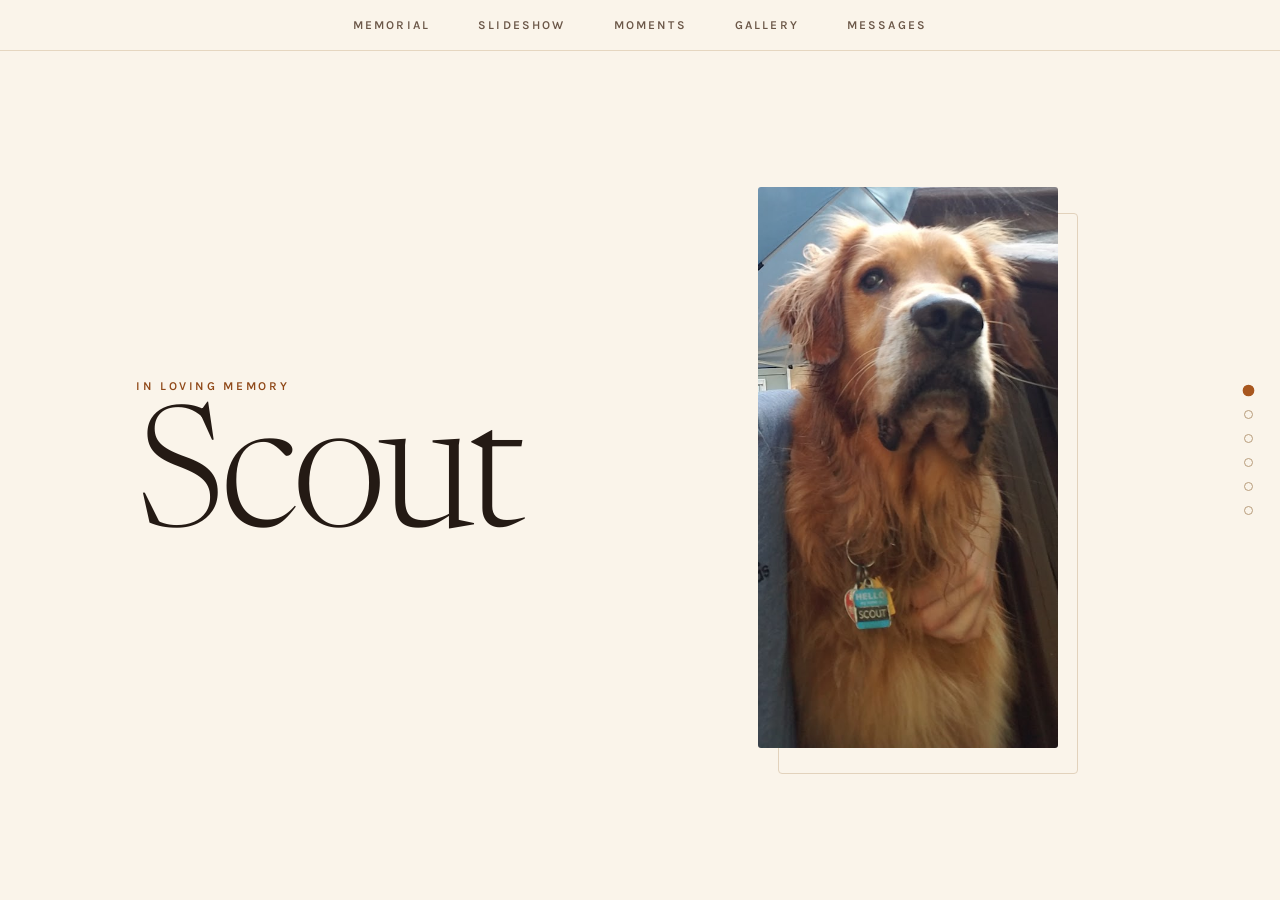
==== index.html @ f2bad7f9 "Remove the original memorial text from index.html: the Memorial only ever shows memorial.txt Co-Auth" ====
<!DOCTYPE html>
<html lang="en">
<head>
<meta charset="utf-8" />
<meta name="viewport" content="width=device-width, initial-scale=1" />
<meta name="color-scheme" content="only light" />
<meta name="darkreader-lock" />
<meta name="supported-color-schemes" content="light" />
<title>In Memory of my dog Scout</title>
<meta name="description" content="A page dedicated to my dog, Scout: photos, videos and memories." />
<!-- Link previews (texts, social media). share.jpg is a fixed copy, so renaming photos in media/ can't break it. -->
<meta property="og:type" content="website" />
<meta property="og:site_name" content="In loving memory of Scout" />
<meta property="og:title" content="In loving memory of Scout" />
<meta property="og:description" content="A page dedicated to my dog, Scout: photos, videos and memories." />
<meta property="og:url" content="https://inlovingmemoryofscout.com/" />
<meta property="og:image" content="https://inlovingmemoryofscout.com/share.jpg" />
<meta property="og:image:width" content="1200" />
<meta property="og:image:height" content="630" />
<meta property="og:image:alt" content="Scout holding a stick" />
<meta name="twitter:card" content="summary_large_image" />
<link rel="icon" href="favicon.ico" sizes="any" />
<link rel="apple-touch-icon" href="apple-touch-icon.png" />
<link rel="preconnect" href="https://fonts.googleapis.com" />
<link rel="preconnect" href="https://fonts.gstatic.com" crossorigin />
<link href="https://fonts.googleapis.com/css2?family=Newsreader:ital,opsz,wght@0,6..72,200..600;1,6..72,200..600&family=Karla:wght@400;500;600&display=swap" rel="stylesheet" />
<link rel="stylesheet" href="style.css" />
<link rel="stylesheet" href="memorial.css" />
<script>
/* Before script.js (at the end of the page) sets up the scenes, the page
   would draw as one long scrolling page, the no-JS fallback. "is-loading"
   keeps it blank until then (script.js removes it; this does after 4s in
   case script.js never runs). */
document.documentElement.classList.add("is-loading");
setTimeout(function () { document.documentElement.classList.remove("is-loading"); }, 4000);
</script>
</head>
<body>

<nav class="sidenav" id="sidenav" aria-label="Section navigation">
  <a href="#top" class="to-top"><span aria-hidden="true">&uarr;</span> Top</a>
  <a href="#dedication">Memorial</a>
  <a href="#slideshow">Slideshow</a>
  <a href="#moments">Moments</a>
  <a href="#gallery">Gallery</a>
  <a href="#messages">Messages</a>
</nav>

<div class="scene" id="top" data-anchor="">
<nav class="topnav" id="topnav" aria-label="Section navigation">
  <a href="#dedication">Memorial</a>
  <a href="#slideshow">Slideshow</a>
  <a href="#moments">Moments</a>
  <a href="#gallery">Gallery</a>
  <a href="#messages">Messages</a>
</nav>

<div class="hero-bg">
  <header class="wrap hero">
    <div>
      <div class="eyebrow">In loving memory</div>
      <h1>Scout</h1>
    </div>
    <div class="frame">
      <img src="media/02_my_scouty_boy.jpg" alt="Scout holding a stick" />
    </div>
  </header>
</div>
</div>

<div class="hairline"></div>

<div class="scene" data-anchor="dedication">
<section class="narrow dedication" id="dedication"><!-- filled from media/memorial.txt by script.js --></section>
</div>

<div class="scene" data-anchor="slideshow">
<div class="band" id="slideshow">
  <div class="mid band-inner">
    <div class="head">
      <h2></h2>
      <div class="ss-count" id="slideshow-count">&nbsp;</div>
    </div>

    <div id="slideshow-stage" aria-roledescription="carousel" aria-label="Photos and videos of Scout"></div>
    <p class="ss-caption" id="slideshow-caption" aria-live="polite"></p>

    <div class="ss-controls">
      <button class="ss-arrow" type="button" id="ss-prev" aria-label="Previous slide">
        <svg width="16" height="16" viewBox="0 0 16 16" fill="none" aria-hidden="true"><path d="M10 2.5 4.5 8l5.5 5.5" stroke="currentColor" stroke-width="1.4" stroke-linecap="round" stroke-linejoin="round"/></svg>
      </button>
      <div class="ss-dots" id="slideshow-dots"></div>
      <button class="ss-arrow" type="button" id="ss-next" aria-label="Next slide">
        <svg width="16" height="16" viewBox="0 0 16 16" fill="none" aria-hidden="true"><path d="M6 2.5 11.5 8 6 13.5" stroke="currentColor" stroke-width="1.4" stroke-linecap="round" stroke-linejoin="round"/></svg>
      </button>
    </div>
    <p class="ss-hint">Arrow keys, or swipe on a phone.</p>
  </div>
</div>
</div>

<div class="scene" data-anchor="moments">
<section class="mid section" id="moments">
  <div class="head">
    <!--<h2>The catch</h2>-->
    <!--<span class="label">Slow motion</span>-->
  </div>
  <div class="moments-list" id="moments-list">
    <div class="video-shell" id="video-shell">
      <video id="frisbee" src="media/scout_good_catch.mp4" playsinline loop muted controls preload="none"></video>
      <button class="sound" id="catch-sound" type="button" aria-pressed="false">
        <svg width="16" height="16" viewBox="0 0 16 16" fill="none" aria-hidden="true"><path d="M2.5 6v4h2.5l3.5 3V3L5 6H2.5Z" fill="currentColor"/><path class="waves" d="M10.6 5.6a3.4 3.4 0 0 1 0 4.8M12.4 3.8a6 6 0 0 1 0 8.4" stroke="currentColor" stroke-width="1.3" stroke-linecap="round"/><path class="cross" d="m10.5 6 3.5 4m0-4-3.5 4" stroke="currentColor" stroke-width="1.3" stroke-linecap="round"/></svg>
        <span>Tap for sound</span>
      </button>
      <div class="video-missing">
        <div>
          <p>Oops, there was supposed to be a video here.</p>
          <small>Something went wrong loading it. Try refreshing the page.</small>
        </div>
      </div>
    </div>
  </div>
  <!--<p class="caption">He never once doubted that the frisbee was coming back.</p>-->
  <p class="caption" id="moments-caption" aria-live="polite">Scout doing what he loved</p>
  <div class="ss-controls" id="moments-controls" hidden>
    <button class="ss-arrow" type="button" id="moments-prev" aria-label="Previous moment">
      <svg width="16" height="16" viewBox="0 0 16 16" fill="none" aria-hidden="true"><path d="M10 2.5 4.5 8l5.5 5.5" stroke="currentColor" stroke-width="1.4" stroke-linecap="round" stroke-linejoin="round"/></svg>
    </button>
    <div class="ss-dots" id="moments-dots"></div>
    <button class="ss-arrow" type="button" id="moments-next" aria-label="Next moment">
      <svg width="16" height="16" viewBox="0 0 16 16" fill="none" aria-hidden="true"><path d="M6 2.5 11.5 8 6 13.5" stroke="currentColor" stroke-width="1.4" stroke-linecap="round" stroke-linejoin="round"/></svg>
    </button>
  </div>
</section>
</div>

<div class="scene" data-anchor="gallery">
<section class="mid section" id="gallery">
  <div class="head">
    <h2>Gallery</h2>
  </div>
  <div class="photo-grid" id="photo-grid"></div>
</section>
</div>

<div class="scene" data-anchor="messages">
<section class="narrow section" id="messages">
  <div class="head">
    <h2>Write something for Scout</h2>
  </div>
  <form class="message-form" id="message-form">
    <label class="sr-only" for="message-text">Your message</label>
    <textarea id="message-text" name="text" rows="5" maxlength="2000" placeholder="A favorite memory of Scout, or a few words for him&hellip;"></textarea>
    <label class="sr-only" for="message-name">Your name (optional)</label>
    <input type="text" id="message-name" name="name" maxlength="80" autocomplete="name" placeholder="Your name (optional)" />
    <div class="message-photo">
      <label class="photo-pick">
        <input type="file" id="message-photo" accept="image/*,video/*" multiple />
        <svg width="16" height="16" viewBox="0 0 16 16" fill="none" aria-hidden="true"><rect x="1.5" y="3" width="13" height="10" rx="1.5" stroke="currentColor" stroke-width="1.3"/><circle cx="5.5" cy="6.5" r="1.3" fill="currentColor"/><path d="m2 12 4-4 3 3 2-2 3.5 3.5" stroke="currentColor" stroke-width="1.3" stroke-linejoin="round"/></svg>
        <span>Add photos or videos</span>
      </label>
    </div>
    <div class="attach-list" id="attach-list" hidden></div>
    <input class="hp" type="text" name="website" tabindex="-1" autocomplete="off" aria-hidden="true" />
    <div class="message-actions">
      <button type="submit" class="message-send">Leave a message</button>
      <p class="message-status" id="message-status" aria-live="polite"></p>
    </div>
  </form>
  <p class="message-note">Leave your name blank to stay anonymous. Messages, photos and videos show up here once they've been approved.</p>
  <div class="message-list" id="message-list"></div>
</section>
</div>

<!--<footer>
  <div class="mid">
    <div class="name">Scout</div>
    <div class="eyebrow">Sorely missed</div>
  </div>
</footer>-->

<div class="lightbox" id="lightbox" hidden>
  <button class="lightbox-close" id="lightbox-close" type="button" aria-label="Close">&times;</button>
  <div class="lightbox-viewport">
    <img id="lightbox-img" alt="" />
  </div>
  <p class="lightbox-caption" id="lightbox-caption" hidden></p>
</div>

<script src="memorial.js"></script>
<script src="script.js"></script>

</body>
</html>
---- style.css ----
:root {
  color-scheme: only light;
  --ink: #2B211B;
  --ink-strong: #241A14;
  --ink-soft: #4A3B31;
  --ink-mute: #6B5748;
  --paper: #FAF4EA;
  --rule: #E5D6C0;
  --edge: #DBC8AE;
  --accent: #A8571F;
  --accent-dark: #8F4818;
  --serif: Newsreader, Georgia, "Times New Roman", serif;
  --sans: Karla, system-ui, -apple-system, sans-serif;
}
* { box-sizing: border-box; }
html {
  margin: 0; padding: 0;
  background-color: var(--paper) !important;
  scroll-behavior: smooth;
}
body {
  margin: 0; padding: 0;
  min-height: 100vh;
  background-color: var(--paper) !important;
  color: var(--ink);
  font-family: var(--serif);
  -webkit-font-smoothing: antialiased;
  overflow-x: hidden;
}
a { color: var(--accent); text-decoration-color: rgba(168,87,31,.35); text-underline-offset: 3px; }
a:hover { color: #7C3D12; text-decoration-color: rgba(124,61,18,.8); }
img, video { display: block; max-width: 100%; }

section, header, footer, .hero-bg, .band { background-color: var(--paper); }

.wrap { max-width: 1120px; margin: 0 auto; padding: 0 clamp(20px, 5vw, 56px); }
.narrow { max-width: 720px; margin: 0 auto; padding: 0 clamp(20px, 5vw, 40px); }
.mid { max-width: 1000px; margin: 0 auto; padding: 0 clamp(20px, 5vw, 48px); }

.eyebrow {
  font-family: var(--sans);
  font-size: 12px; font-weight: 600;
  letter-spacing: .22em; text-transform: uppercase;
  color: var(--accent-dark);
}
.label {
  font-family: var(--sans);
  font-size: 13px; letter-spacing: .16em; text-transform: uppercase;
  color: var(--ink-mute);
}

/* ---- navigation ----
   .topnav sits in normal flow and scrolls away with the hero. Once it's
   scrolled out of view (tracked in script.js via IntersectionObserver),
   .sidenav takes over: the same bar, rotated — writing-mode flips its
   layout axis and its text together, so it becomes a full-height strip
   docked on the left instead of a full-width strip docked on top. It
   slides back out once .topnav is back on screen. */
.topnav, .sidenav {
  display: flex; justify-content: center; flex-wrap: wrap;
  gap: clamp(20px, 4vw, 48px);
  background: var(--paper);
}
.topnav {
  padding: 18px clamp(20px, 5vw, 48px);
  border-bottom: 1px solid var(--rule);
}
.topnav a, .sidenav a {
  font-family: var(--sans);
  font-size: 12px; font-weight: 600;
  letter-spacing: .18em; text-transform: uppercase;
  color: var(--ink-mute); text-decoration: none; white-space: nowrap;
  transition: color 200ms ease;
}
.topnav a:hover, .sidenav a:hover { color: var(--accent); }

.sidenav {
  position: fixed; top: 0; left: 0; height: 100vh; z-index: 500;
  align-items: center;
  padding: clamp(20px, 5vw, 48px) 18px;
  writing-mode: vertical-rl;
  border-right: 1px solid var(--rule);
  transform: translateX(-100%);
  transition: transform 320ms cubic-bezier(.2,.7,.3,1), box-shadow 320ms;
}
/* Keep the "Top" arrow pointing up inside the sideways text. */
.sidenav .to-top span { text-orientation: upright; }
/* Shadow only while shown, so it doesn't peek in from off-screen. */
.sidenav.visible { transform: translateX(0); box-shadow: 8px 0 28px rgba(64,42,25,.15); }
@media (max-width: 640px) {
  .sidenav { padding: 14px 12px; gap: clamp(14px, 4vw, 28px); }
  .sidenav a { font-size: 11px; letter-spacing: .14em; }
}

/* ---- scenes ----
   script.js adds .scenes to <html>; without it the page scrolls as one
   normal document. With it, each .scene is a full-screen layer and only
   the active one is shown. A scene taller than the screen scrolls inside
   itself; scrolling past either end fades to the neighbouring scene. The
   outgoing scene fades first, then the incoming one fades in after a delay,
   so the two never overlap. --shift (set in script.js) is the direction of
   the slight drift. */
html.scenes, html.scenes body { height: 100%; overflow: hidden; overscroll-behavior: none; }
.scenes .hairline { display: none; }
.scenes .scene {
  position: fixed; inset: 0; z-index: 1;
  display: flex; flex-direction: column;
  overflow-y: auto; overscroll-behavior: contain;
  background-color: var(--paper);
  opacity: 0; visibility: hidden;
  transform: translateY(var(--shift, 24px));
  transition: opacity 450ms ease, transform 450ms ease, visibility 0s linear 450ms;
}
.scenes .scene.is-active {
  z-index: 2; opacity: 1; visibility: visible; transform: none;
  transition: opacity 650ms ease 380ms, transform 650ms cubic-bezier(.2,.7,.3,1) 380ms, visibility 0s;
}
.scenes .scene > * { flex: none; }
.scenes .scene > :last-child { margin-block: auto; }
.scenes .band { border-top: 0; }
/* Keep the whole slideshow (header, photo, caption, controls) on one screen. */
.scenes #slideshow-stage { max-height: calc(100vh - 428px); min-height: 200px; } /* 48px of it for the stack peeking out */
@media (prefers-reduced-motion: reduce) {
  .scenes .scene { transform: none !important; }
}
/* One dot per scene down the right edge (added by script.js). */
.scene-dots {
  position: fixed; right: clamp(8px, 1.6vw, 22px); top: 50%; z-index: 600;
  transform: translateY(-50%);
  display: flex; flex-direction: column; gap: 2px;
}
.scene-dots button {
  width: 22px; height: 22px; padding: 0;
  display: grid; place-items: center;
  border: none; background: none; cursor: pointer;
}
.scene-dots button::after {
  content: ""; width: 7px; height: 7px; border-radius: 999px;
  border: 1px solid #B89D7C; background: transparent;
  transition: background 300ms, border-color 300ms, transform 300ms;
}
.scene-dots button:hover::after { border-color: var(--accent); }
.scene-dots button[aria-current="true"]::after { background: var(--accent); border-color: var(--accent); transform: scale(1.3); }

.hero {
  display: grid;
  grid-template-columns: repeat(auto-fit, minmax(290px, 1fr));
  gap: clamp(28px, 5vw, 64px);
  align-items: center;
  padding-top: clamp(28px, 6vw, 72px);
  padding-bottom: clamp(40px, 7vw, 88px);
}
.hero h1 {
  margin: clamp(14px, 2.5vw, 26px) 0 0;
  font-size: clamp(76px, 15vw, 168px);
  line-height: .82; font-weight: 300;
  letter-spacing: -.035em; color: var(--ink-strong);
}
.hero-rule { margin-top: clamp(20px, 3vw, 34px); display: flex; align-items: center; gap: 16px; }
.hero-rule span.line { height: 1px; width: clamp(36px, 8vw, 72px); background: var(--edge); }
.hero blockquote {
  margin: clamp(22px, 3.5vw, 36px) 0 0;
  font-size: clamp(21px, 2.4vw, 27px); line-height: 1.5;
  font-style: italic; font-weight: 300; color: var(--ink-soft);
  max-width: 30ch; text-wrap: pretty;
}
.frame { position: relative; width: min(100%, 300px); margin-inline: auto; }
.frame::before {
  content: ""; position: absolute;
  inset: clamp(14px,3vw,26px) calc(-1 * clamp(10px,2vw,20px)) calc(-1 * clamp(14px,3vw,26px)) clamp(10px,2vw,20px);
  border: 1px solid #E2D2BC; border-radius: 4px;
}
.frame img {
  position: relative; width: 100%;
  aspect-ratio: 499 / 934; object-fit: cover; object-position: center center;
  background-color: var(--paper); border-radius: 3px;
}
/* Hidden until script.js knows which photo it is (media/page_files.txt). */
.scenes #top .frame img { opacity: 0; transition: opacity 500ms ease; }
.scenes #top .frame img.is-ready { opacity: 1; }

.hairline { height: 1px; background: linear-gradient(90deg, rgba(217,196,166,0) 0%, #D9C4A6 50%, rgba(217,196,166,0) 100%); }

.dedication { padding: clamp(52px, 9vw, 112px) 0; }
.dedication p { white-space: pre-line; } /* keep single line breaks from media/memorial.txt */
/* The first paragraph (whatever comes before it in memorial.txt) is the
   large one with the drop letter. */
.dedication p:first-of-type {
  margin: 0; font-size: clamp(22px, 2.6vw, 29px); line-height: 1.62;
  font-weight: 300; color: #33271F; text-wrap: pretty;
}
.dedication p:first-of-type::first-letter {
  font-size: 3.4em; line-height: .8; float: left;
  padding: .06em .18em 0 0; color: var(--accent); font-weight: 300;
}
.dedication p:not(:first-of-type) {
  margin: clamp(26px, 4vw, 40px) 0 0;
  font-size: clamp(19px, 2.1vw, 23px); line-height: 1.72;
  font-weight: 300; color: var(--ink-soft); text-wrap: pretty;
}
.dedication > :not(:first-child) { margin-top: clamp(26px, 4vw, 40px); }
.dedication strong { font-weight: 600; color: #33271F; }
.dedication h3 {
  margin: 0; clear: both;
  font-size: clamp(24px, 2.8vw, 31px); line-height: 1.3; font-weight: 400;
  font-style: italic; color: #33271F; text-wrap: balance;
}
.dedication > h3:not(:first-child) { margin-top: clamp(40px, 6vw, 60px); }
/* Blank (just the paper colour) until script.js has the scenes set up. */
html.is-loading body > * { visibility: hidden !important; }
/* The photos in it are styled in memorial.css. */
@media (min-width: 700px) {
  .dedication::after { content: ""; display: block; clear: both; }
}

.band { border-top: 1px solid var(--rule); }
.band-inner, .section { padding-top: clamp(44px, 7vw, 88px); padding-bottom: clamp(44px, 7vw, 88px); }
.head {
  display: flex; flex-wrap: wrap; align-items: baseline;
  justify-content: space-between; gap: 12px 20px;
  margin-bottom: clamp(22px, 3.5vw, 34px);
}
.head h2 {
  margin: 0; font-size: clamp(30px, 4.4vw, 46px);
  font-weight: 300; letter-spacing: -.02em; color: var(--ink-strong);
}

/* ---- slideshow (markup in index.html, behaviour in script.js) ---- */
/* A stack of cards (slideshow, Moments): script.js (cardStack) places each
   card with an inline transform and z-index, the top one .is-top and the
   ones below peeking out under it. .is-out is the top card's slide out to
   the left, before it tucks under the bottom. Only the top card takes
   clicks. */
.card-stack { position: relative; margin-bottom: 48px; }
.card-stack .stack-card {
  position: absolute; inset: 0; transform-origin: 50% 100%;
  transition: transform 600ms cubic-bezier(.2,.7,.2,1), opacity 600ms ease;
}
.card-stack .stack-card.is-out { transition: transform 450ms cubic-bezier(.4,0,.7,.2), opacity 450ms ease; }
.card-stack .stack-card:not(.is-top) { pointer-events: none; }
@media (prefers-reduced-motion: reduce) { .card-stack .stack-card, .card-stack .stack-card.is-out { transition: none; } }

#slideshow-stage { position: relative; width: 100%; aspect-ratio: 3 / 2; touch-action: pan-y; }
.ss-card {
  background-color: var(--paper); border: 1px solid var(--rule); border-radius: 3px;
  overflow: hidden; box-shadow: 0 10px 28px rgba(64,42,25,.14);
}
.ss-card img { display: block; width: 100%; height: 100%; object-fit: contain; }
/* Fills over each photo's time on screen; script.js drives it. */
.ss-progress {
  position: absolute; left: 0; right: 0; bottom: 0; z-index: 10000; height: 3px; /* over every card */
  background: rgba(219,200,174,.45); pointer-events: none;
}
.ss-progress[hidden] { display: none; }
.ss-progress i { display: block; height: 100%; width: 0; background: var(--accent); opacity: .75; transition: width 260ms linear; }
@keyframes ss-fill { from { width: 0; } to { width: 100%; } }
.ss-caption {
  margin: 12px 0 0; min-height: 1.5em; text-align: center;
  font-size: clamp(17px, 1.9vw, 20px); line-height: 1.5;
  font-style: italic; font-weight: 300; color: var(--ink-soft);
}
#slideshow-stage .ss-empty {
  position: absolute; inset: 0; display: grid; place-items: center;
  padding: 24px; text-align: center;
  font-family: var(--sans); font-size: 14px; color: var(--ink-mute);
}
.ss-controls {
  margin-top: clamp(18px, 2.6vw, 26px);
  display: flex; align-items: center; justify-content: center;
  gap: clamp(12px, 3vw, 28px);
}
.ss-arrow {
  width: 48px; height: 48px; flex: none;
  display: grid; place-items: center;
  border: 1px solid var(--edge); border-radius: 999px;
  background: var(--paper); color: var(--ink-mute); cursor: pointer;
  transition: background 200ms, color 200ms, border-color 200ms, transform 200ms;
}
.ss-arrow:hover { background: var(--accent); border-color: var(--accent); color: #FFF8EC; }
.ss-arrow:first-child:hover { transform: translateX(-2px); }
.ss-arrow:last-child:hover { transform: translateX(2px); }
/* Arrows stay on one row; with many slides the dots wrap between them. */
.ss-dots { display: flex; align-items: center; gap: 4px 12px; flex-wrap: wrap; justify-content: center; min-width: 0; }
@media (max-width: 640px) { .ss-dots { gap: 4px 6px; } }
/* Lots of dots: script.js shows a sliding window of them (windowDots). */
.ss-dots.is-windowed { display: block; overflow: hidden; flex: none; }
.dot-strip { display: flex; gap: inherit; transition: transform 300ms ease; }
.dot-strip button { transition: transform 300ms ease; }
.ss-dots button {
  width: 22px; height: 22px; padding: 0; flex: none;
  display: grid; place-items: center;
  border: none; background: none; cursor: pointer;
}
.ss-dots button i {
  display: block; width: 8px; height: 8px; border-radius: 999px;
  background: #CDB79A; transition: background 300ms, transform 300ms;
}
.ss-dots button[aria-current="true"] i { background: var(--accent); transform: scale(1.35); }
.ss-count { font-family: var(--sans); font-size: 12px; font-weight: 600; letter-spacing: .2em; text-transform: uppercase; color: var(--ink-mute); }
.ss-hint { margin: clamp(14px,2vw,20px) 0 0; text-align: center; font-family: var(--sans); font-size: 13px; color: var(--ink-mute); }

/* ---- video ---- */
.video-shell {
  position: relative; width: 100%; aspect-ratio: 16 / 9;
  background-color: var(--paper); border: 1px solid var(--rule); border-radius: 3px; overflow: hidden;
}
.video-shell video, .video-shell > img { display: block; width: 100%; height: 100%; object-fit: contain; background-color: var(--paper); }
/* Sound toggle over the corner of the catch video (script.js). */
.sound {
  position: absolute; top: 12px; right: 12px; z-index: 1;
  display: flex; align-items: center; gap: 8px;
  padding: 8px 14px 8px 12px; border: 0; border-radius: 999px;
  background: rgba(20,15,10,.55); color: #FFF8EC; cursor: pointer;
  font: 600 12px var(--sans); letter-spacing: .08em;
  transition: background 200ms;
}
.sound:hover { background: rgba(20,15,10,.75); }
.sound .waves { display: none; }
.sound[aria-pressed="true"] .waves { display: inline; }
.sound[aria-pressed="true"] .cross { display: none; }
.video-shell.is-empty .sound { display: none; }
.video-missing {
  position: absolute; inset: 0; display: none;
  place-items: center; padding: 24px; text-align: center; background-color: var(--paper);
}
.video-shell.is-empty .video-missing { display: grid; }
.video-missing p { margin: 0; font-size: clamp(19px,2.2vw,24px); font-weight: 300; color: var(--ink-soft); }
.video-missing small {
  display: block; margin: 10px auto 0; max-width: 46ch;
  font-family: var(--sans); font-size: 14px; line-height: 1.6;
  color: var(--ink-mute);
}
.video-missing code { font-family: ui-monospace, SFMono-Regular, Menlo, monospace; }
.caption {
  margin: clamp(16px,2.4vw,22px) 0 0;
  font-size: clamp(18px,2vw,21px); line-height: 1.7;
  font-weight: 300; font-style: italic; color: var(--ink-soft);
  max-width: 52ch; text-wrap: pretty;
}

#moments .caption { margin-inline: auto; text-align: center; }
#moments-caption { min-height: 1.7em; } /* keeps the arrows still when a moment has no caption */
/* Moments: a stack of cards like the slideshow's (.card-stack, above).
   The cards are all absolutely placed, so the section needs its width set
   (in a scene's flex column it would otherwise shrink to fit). */
#moments { width: 100%; }
.moments-stack { aspect-ratio: 16 / 9; }
.moments-stack .video-shell { height: 100%; box-shadow: 0 10px 28px rgba(64,42,25,.14); }
.moments-stack .moment:not(.is-top) .sound { display: none; }
.ss-controls[hidden] { display: none; }

/* ---- gallery grid (filled by script.js from media/) ----
   .masonry: rows are 1px and script.js makes each tile span its own height
   in rows, so photos keep their shape; the gap below a tile is its margin. */
.photo-grid {
  display: grid; grid-template-columns: repeat(4, 1fr);
  gap: clamp(6px, 1.4vw, 14px);
}
.photo-grid.masonry { grid-auto-rows: 1px; row-gap: 0; align-items: start; }
.photo-grid.masonry button { aspect-ratio: auto; height: auto; margin-bottom: clamp(6px, 1.4vw, 14px); }
.photo-grid.masonry img, .photo-grid.masonry video { height: auto; }
@media (max-width: 640px) { .photo-grid { grid-template-columns: repeat(2, 1fr); } }
.photo-grid button {
  display: block; padding: 0; aspect-ratio: 1;
  border: 1px solid var(--rule); border-radius: 3px; overflow: hidden;
  background: var(--paper); cursor: zoom-in;
  position: relative;
}
.photo-grid img, .photo-grid video {
  display: block; width: 100%; height: 100%; object-fit: cover;
  transition: transform 400ms cubic-bezier(.2,.7,.3,1);
}
.photo-grid button:hover img, .photo-grid button:hover video { transform: scale(1.04); }
/* Play badge on video tiles: a soft dark circle with a white triangle. */
.photo-grid .play {
  position: absolute; left: 50%; top: 50%;
  width: 44px; height: 44px; margin: -22px 0 0 -22px;
  border-radius: 999px; background: rgba(20,15,10,.55);
  pointer-events: none;
}
.photo-grid .play::after {
  content: ""; position: absolute; left: 17px; top: 13px;
  border-style: solid; border-width: 9px 0 9px 15px;
  border-color: transparent transparent transparent #fff;
}
.photo-grid .ss-empty {
  grid-column: 1 / -1; padding: 24px; text-align: center;
  font-family: var(--sans); font-size: 14px; color: var(--ink-mute);
}

/* ---- messages (form + approved list; backend in server/messages.js) ---- */
.sr-only { position: absolute; width: 1px; height: 1px; overflow: hidden; clip: rect(0 0 0 0); white-space: nowrap; }
.message-form .hp { position: absolute; left: -9999px; width: 1px; height: 1px; opacity: 0; }
.message-form textarea, .message-form #message-name {
  display: block; width: 100%; resize: vertical; min-height: 120px;
  padding: 14px 16px; border: 1px solid var(--edge); border-radius: 3px;
  background: #FFFDF8; color: var(--ink);
  font: 300 clamp(17px, 1.9vw, 19px)/1.6 var(--serif);
}
.message-form #message-name { min-height: 0; margin-top: 10px; padding: 10px 16px; font-size: clamp(16px, 1.7vw, 17px); }
.message-form textarea:focus, .message-form #message-name:focus { outline: 2px solid rgba(168,87,31,.35); outline-offset: 1px; border-color: var(--accent); }
/* "Add photos or videos": the file input sits invisibly over its label;
   script.js shows each picked file in .attach-list with a remove button. */
.message-photo { display: flex; flex-wrap: wrap; align-items: center; gap: 12px 16px; margin-top: 12px; }
.photo-pick {
  position: relative; display: inline-flex; align-items: center; gap: 8px;
  padding: 9px 16px; border: 1px solid var(--edge); border-radius: 999px;
  background: #FFFDF8; color: var(--ink-soft); cursor: pointer;
  font: 600 12px var(--sans); letter-spacing: .12em; text-transform: uppercase;
}
.photo-pick:hover { border-color: var(--accent); color: var(--accent); }
.photo-pick input { position: absolute; inset: 0; width: 100%; height: 100%; opacity: 0; cursor: pointer; }
.photo-pick:focus-within { outline: 2px solid rgba(168,87,31,.35); outline-offset: 2px; }
.attach-list { display: flex; flex-wrap: wrap; gap: 14px; margin-top: 14px; }
.attach-list[hidden] { display: none; }
.attach { position: relative; }
.attach img, .attach video { display: block; width: 96px; height: 96px; object-fit: cover; border-radius: 3px; border: 1px solid var(--rule); background: #F1E6D4; }
.attach-badge {
  position: absolute; left: 6px; bottom: 6px; padding: 1px 6px; border-radius: 999px;
  background: rgba(43,33,27,.7); color: #FFF8EC; font-family: var(--sans); font-size: 10px; letter-spacing: .08em; text-transform: uppercase;
}
.attach button {
  position: absolute; top: -10px; right: -10px; width: 26px; height: 26px; padding: 0;
  border: 1px solid var(--edge); border-radius: 999px; background: var(--paper); color: var(--ink-soft);
  font-size: 16px; line-height: 1; cursor: pointer;
}
.message-note { margin: 14px 0 0; font-family: var(--sans); font-size: 13px; color: var(--ink-mute); }
.message-actions { display: flex; flex-wrap: wrap; align-items: center; gap: 10px 18px; margin-top: 14px; }
.message-send {
  padding: 12px 22px; border: 1px solid var(--accent); border-radius: 999px;
  background: var(--accent); color: #FFF8EC; cursor: pointer;
  font: 600 12px var(--sans); letter-spacing: .16em; text-transform: uppercase;
  transition: background 200ms, border-color 200ms;
}
.message-send:hover { background: var(--accent-dark); border-color: var(--accent-dark); }
.message-send:disabled { opacity: .6; cursor: default; }
.message-status { margin: 0; font-family: var(--sans); font-size: 14px; color: var(--ink-mute); }
.message-list { margin-top: clamp(32px, 5vw, 48px); }
.message-list .msg { padding: 20px 0; border-top: 1px solid var(--rule); }
.message-list .msg p {
  margin: 0; white-space: pre-line; overflow-wrap: anywhere;
  font-size: clamp(18px, 2vw, 21px); line-height: 1.65; font-weight: 300; color: var(--ink-soft);
}
/* A message's photos and videos: one shows at its own shape; several make
   a grid of squares (a photo opens full size in a new tab). */
.message-list .msg-media { margin-top: 12px; }
.message-list .msg p + .msg-media { margin-top: 14px; }
.message-list .msg-photo { display: block; }
.message-list .msg-photo img, .message-list .msg-video { display: block; max-width: 100%; max-height: 420px; border-radius: 3px; border: 1px solid var(--rule); }
.message-list .msg-video { width: 100%; background: #000; }
.message-list .msg-media.is-multi { display: grid; grid-template-columns: repeat(auto-fill, minmax(150px, 1fr)); gap: 8px; }
.message-list .is-multi .msg-photo img, .message-list .is-multi .msg-video { width: 100%; height: auto; aspect-ratio: 1; object-fit: cover; }
.message-list .is-multi .msg-video { object-fit: contain; }
.message-list .msg .msg-name { margin-top: 10px; font-size: clamp(16px, 1.7vw, 18px); font-style: italic; color: var(--ink-soft); }
.message-list .msg .msg-name + time { margin-top: 4px; }
.message-list .msg time { display: block; margin-top: 8px; font-family: var(--sans); font-size: 12px; letter-spacing: .12em; text-transform: uppercase; color: var(--ink-mute); }

/* ---- lightbox ----
   .lightbox always scrolls; .lightbox-viewport always centers its
   content via flex. When the image is smaller than the viewport, the
   viewport (min-width/height: 100%) matches the screen and the flex
   centering puts it in the middle. When zoomed past that, the viewport
   grows to fit the image and .lightbox scrolls to reveal it — the image
   never has to jump between "centered" and "pinned to a corner" layouts. */
.lightbox {
  position: fixed; inset: 0; z-index: 1000;
  background: rgba(20,15,10,.92);
  overflow: auto;
}
.lightbox[hidden] { display: none; }
.lightbox-viewport {
  min-width: 100%; min-height: 100%;
  box-sizing: border-box; padding: 32px;
  display: flex; align-items: center; justify-content: center;
}
.lightbox img {
  max-width: 100%; max-height: calc(100vh - 64px);
  display: block;
  box-shadow: 0 30px 80px rgba(0,0,0,.5);
  border-radius: 2px;
  -webkit-user-drag: none; user-select: none;
}
.lightbox.zoomed img {
  max-width: none; max-height: none;
  height: auto;
  box-shadow: none; border-radius: 0;
  cursor: grab;
}
.lightbox.zoomed img.dragging { cursor: grabbing; }
.lightbox video {
  max-width: 100%; max-height: calc(100vh - 64px);
  display: block; background: #000;
  box-shadow: 0 30px 80px rgba(0,0,0,.5);
  border-radius: 2px;
}
.lightbox-close {
  position: fixed; top: 16px; right: 16px; z-index: 1001;
  width: 40px; height: 40px; display: grid; place-items: center;
  border: 1px solid rgba(250,244,234,.35); border-radius: 999px;
  background: rgba(0,0,0,.4); color: var(--paper);
  font-size: 22px; line-height: 1; cursor: pointer;
}
.lightbox-close:hover { background: rgba(0,0,0,.6); }
.lightbox-caption {
  position: fixed; left: 50%; bottom: 14px; z-index: 1001;
  transform: translateX(-50%); max-width: min(90vw, 640px); margin: 0;
  padding: 8px 16px; border-radius: 999px; background: rgba(0,0,0,.5);
  color: var(--paper); text-align: center;
  font-size: 17px; line-height: 1.45; font-style: italic; font-weight: 300;
}
.lightbox-caption[hidden] { display: none; }

/* ---- scene clips ----
   The transition into a scene with data-clip (script.js): it plays on the
   bare paper background between the old scene fading out and the new one
   fading in, in the middle at 75% opacity, cropped to a square and faded
   out toward the edges in a circle. */
.scene-clip {
  position: fixed; inset: 0; z-index: 700;
  opacity: 0; visibility: hidden; pointer-events: none;
  transition: opacity 700ms ease, visibility 0s linear 700ms;
}
.scene-clip.show { opacity: 1; visibility: visible; transition: opacity 600ms ease, visibility 0s; }
.scene-clip { display: grid; place-items: center; }
.scene-clip img, .scene-clip video {
  display: block; width: min(80vmin, 560px); aspect-ratio: 1;
  object-fit: cover; opacity: .75;
  transform: scale(.94); transition: transform 700ms ease;
  -webkit-mask-image: radial-gradient(circle closest-side, #000 45%, transparent 100%);
  mask-image: radial-gradient(circle closest-side, #000 45%, transparent 100%);
}
/* On a wide enough screen (desktop, a tablet sideways) the clip is an oval,
   wider than high, with the same soft edge; phones keep the circle. */
@media (min-width: 700px) and (min-aspect-ratio: 5/4) {
  .scene-clip img, .scene-clip video {
    width: min(88vw, 960px, 128vh); aspect-ratio: 16 / 10;
    -webkit-mask-image: radial-gradient(ellipse closest-side, #000 45%, transparent 100%);
    mask-image: radial-gradient(ellipse closest-side, #000 45%, transparent 100%);
  }
}
.scene-clip.show img, .scene-clip.show video { transform: scale(1); transition: transform 1800ms cubic-bezier(.2,.7,.3,1); }

footer { border-top: 1px solid var(--rule); }
footer .mid { padding: clamp(40px,6vw,72px) clamp(20px,5vw,48px); text-align: center; }
footer .name { font-size: clamp(26px,3.6vw,38px); font-weight: 300; font-style: italic; color: #33271F; }
footer .eyebrow { margin-top: 14px; }

@media (max-width: 640px) {
  /* Wider side padding keeps text clear of the docked .sidenav. */
  .wrap, .narrow, .mid { padding-left: 50px; padding-right: 50px; }
  /* Every scene after the intro has the sidebar docked on the left. */
  .scenes .scene:not(#top) :is(.wrap, .narrow, .mid) { padding-left: 60px; padding-right: 34px; }
  .frame img { aspect-ratio: 499 / 934; }
  .frame { width: min(100%, 260px); }
}

/* Re-assert the light palette if anything tries to serve a dark treatment. */
@media (prefers-color-scheme: dark) {
  html, body { background-color: var(--paper); color: #2B211B; }
  .band, footer, .hero-bg, #slideshow-stage, .video-shell, .video-missing { background-color: var(--paper); }
  .video-missing p { color: #4A3B31; }
  .video-missing small { color: #6B5748; }
  .dedication p:first-of-type { color: #33271F; }
  .dedication p:not(:first-of-type), .caption, .hero blockquote { color: #4A3B31; }
  .head h2, .hero h1 { color: #241A14; }
  .label, .ss-count, .ss-hint { color: #6B5748; }
  .eyebrow { color: #8F4818; }
}
---- memorial.css ----
/* Photos in the memorial text, from (caption[photo.jpg 35% print]) lines
   (memorial.js). Loaded by index.html and by the preview at /media-admin,
   so both look the same.

   Size: --w is the photo's size in % of the text's width (twice that on
   phones, where the column is narrow). On wide screens a photo floats
   beside the paragraphs after it, alternating right and left; .is-wide
   ones (70%+) sit centred on their own line.
   Frame: .frame-outline (the default: a thin line offset behind it, like
   the photo on the first page, mirrored toward the text), .frame-print (a
   cream print with a soft shadow, slightly tilted), .frame-mat (a fine line
   just around it) or .frame-none (just a soft shadow).
   A photo fades in once loaded; a missing one is left out. */
.memorial-photo {
  box-sizing: border-box; margin-left: auto; margin-right: auto;
  width: min(100%, calc(var(--w, 46) * 2%));
  opacity: 0; transition: opacity 900ms ease;
}
.memorial-photo.is-loaded { opacity: 1; }
.memorial-photo.is-missing { display: none; }
.memorial-photo .mp-frame { display: block; position: relative; }
.memorial-photo img {
  position: relative; display: block; width: 100%; height: auto;
  border-radius: 3px; cursor: zoom-in;
}
.memorial-photo figcaption {
  position: relative; margin-top: 10px;
  font-size: 15px; line-height: 1.45; font-style: italic;
  color: #6B5748; text-align: center; text-wrap: balance;
}

.frame-outline .mp-frame::before {
  content: ""; position: absolute; inset: 14px -12px -14px 12px;
  border: 1px solid #E2D2BC; border-radius: 4px;
}
.frame-outline figcaption { margin-top: 26px; }
.frame-outline:not(:has(figcaption)) { padding-bottom: 14px; }

.frame-print {
  padding: 10px 10px 2px; background: #FFFDF8; border-radius: 2px;
  box-shadow: 0 1px 2px rgba(64,42,25,.08), 0 12px 30px rgba(64,42,25,.14);
  transform: rotate(-1.4deg);
}
.frame-print.is-left { transform: rotate(1.4deg); }
.frame-print.is-wide { transform: rotate(-.5deg); }
.frame-print img { border-radius: 1px; }
.frame-print figcaption { margin: 8px 0 6px; }
.frame-print:not(:has(figcaption)) { padding-bottom: 10px; }

.frame-mat .mp-frame { padding: 6px; border: 1px solid #D9C4A6; border-radius: 5px; }
.frame-mat img { border-radius: 2px; }

.frame-none img { box-shadow: 0 10px 30px rgba(64,42,25,.14); }

@media (min-width: 700px) {
  .memorial-photo { width: calc(var(--w, 46) * 1%); margin-bottom: 14px; }
  .memorial-photo.is-right:not(.is-wide) { float: right; margin-left: 32px; margin-right: 0; }
  .memorial-photo.is-left:not(.is-wide) { float: left; margin-right: 32px; margin-left: 0; }
  .memorial-photo.is-wide { clear: both; }
  .frame-outline.is-right:not(.is-wide) .mp-frame::before { inset: 14px 12px -14px -12px; }
  .frame-outline:not(.is-wide) { margin-bottom: 26px; }
}
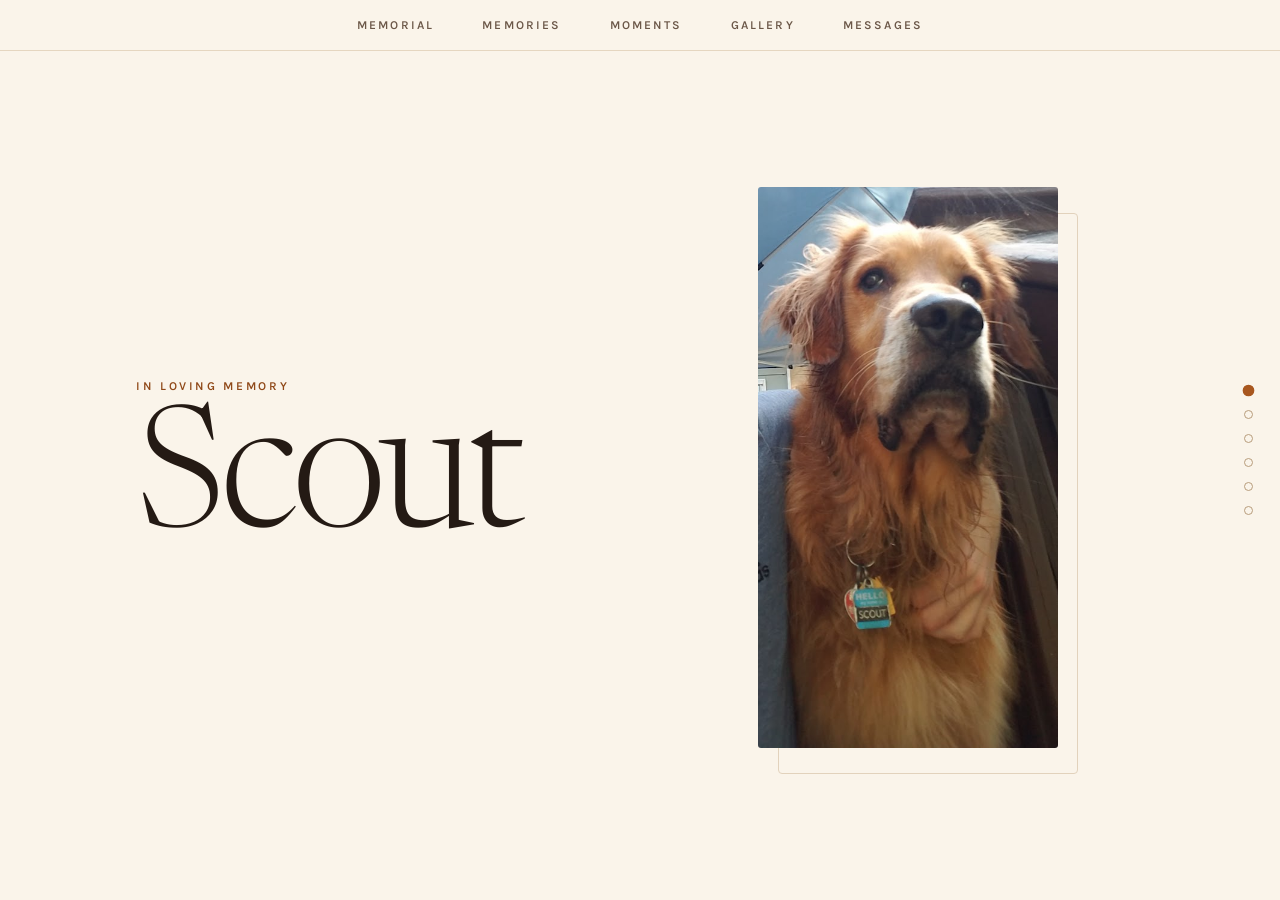
==== commit 4e735cd9: "New order: Memorial, Memories, Moments (slideshow and Moments in one), Gallery, Messages - Memories:" ====
--- a/index.html
+++ b/index.html
@@ -40,7 +40,7 @@
 <nav class="sidenav" id="sidenav" aria-label="Section navigation">
   <a href="#top" class="to-top"><span aria-hidden="true">&uarr;</span> Top</a>
   <a href="#dedication">Memorial</a>
-  <a href="#slideshow">Slideshow</a>
+  <a href="#memories">Memories</a>
   <a href="#moments">Moments</a>
   <a href="#gallery">Gallery</a>
   <a href="#messages">Messages</a>
@@ -49,7 +49,7 @@
 <div class="scene" id="top" data-anchor="">
 <nav class="topnav" id="topnav" aria-label="Section navigation">
   <a href="#dedication">Memorial</a>
-  <a href="#slideshow">Slideshow</a>
+  <a href="#memories">Memories</a>
   <a href="#moments">Moments</a>
   <a href="#gallery">Gallery</a>
   <a href="#messages">Messages</a>
@@ -74,15 +74,24 @@
 <section class="narrow dedication" id="dedication"><!-- filled from media/memorial.txt by script.js --></section>
 </div>
 
-<div class="scene" data-anchor="slideshow">
-<div class="band" id="slideshow">
+<div class="scene" data-anchor="memories">
+<section class="mid section" id="memories">
+  <div class="head">
+    <h2>Memories</h2>
+  </div>
+  <div class="memory-grid" id="memory-grid"></div>
+</section>
+</div>
+
+<div class="scene" data-anchor="moments">
+<div class="band" id="moments">
   <div class="mid band-inner">
     <div class="head">
       <h2></h2>
       <div class="ss-count" id="slideshow-count">&nbsp;</div>
     </div>
 
-    <div id="slideshow-stage" aria-roledescription="carousel" aria-label="Photos and videos of Scout"></div>
+    <div id="slideshow-stage" aria-roledescription="carousel" aria-label="Moments: photos and videos of Scout"></div>
     <p class="ss-caption" id="slideshow-caption" aria-live="polite"></p>
 
     <div class="ss-controls">
@@ -97,41 +106,6 @@
     <p class="ss-hint">Arrow keys, or swipe on a phone.</p>
   </div>
 </div>
-</div>
-
-<div class="scene" data-anchor="moments">
-<section class="mid section" id="moments">
-  <div class="head">
-    <!--<h2>The catch</h2>-->
-    <!--<span class="label">Slow motion</span>-->
-  </div>
-  <div class="moments-list" id="moments-list">
-    <div class="video-shell" id="video-shell">
-      <video id="frisbee" src="media/scout_good_catch.mp4" playsinline loop muted controls preload="none"></video>
-      <button class="sound" id="catch-sound" type="button" aria-pressed="false">
-        <svg width="16" height="16" viewBox="0 0 16 16" fill="none" aria-hidden="true"><path d="M2.5 6v4h2.5l3.5 3V3L5 6H2.5Z" fill="currentColor"/><path class="waves" d="M10.6 5.6a3.4 3.4 0 0 1 0 4.8M12.4 3.8a6 6 0 0 1 0 8.4" stroke="currentColor" stroke-width="1.3" stroke-linecap="round"/><path class="cross" d="m10.5 6 3.5 4m0-4-3.5 4" stroke="currentColor" stroke-width="1.3" stroke-linecap="round"/></svg>
-        <span>Tap for sound</span>
-      </button>
-      <div class="video-missing">
-        <div>
-          <p>Oops, there was supposed to be a video here.</p>
-          <small>Something went wrong loading it. Try refreshing the page.</small>
-        </div>
-      </div>
-    </div>
-  </div>
-  <!--<p class="caption">He never once doubted that the frisbee was coming back.</p>-->
-  <p class="caption" id="moments-caption" aria-live="polite">Scout doing what he loved</p>
-  <div class="ss-controls" id="moments-controls" hidden>
-    <button class="ss-arrow" type="button" id="moments-prev" aria-label="Previous moment">
-      <svg width="16" height="16" viewBox="0 0 16 16" fill="none" aria-hidden="true"><path d="M10 2.5 4.5 8l5.5 5.5" stroke="currentColor" stroke-width="1.4" stroke-linecap="round" stroke-linejoin="round"/></svg>
-    </button>
-    <div class="ss-dots" id="moments-dots"></div>
-    <button class="ss-arrow" type="button" id="moments-next" aria-label="Next moment">
-      <svg width="16" height="16" viewBox="0 0 16 16" fill="none" aria-hidden="true"><path d="M6 2.5 11.5 8 6 13.5" stroke="currentColor" stroke-width="1.4" stroke-linecap="round" stroke-linejoin="round"/></svg>
-    </button>
-  </div>
-</section>
 </div>
 
 <div class="scene" data-anchor="gallery">
@@ -179,6 +153,22 @@
   </div>
 </footer>-->
 
+<div class="memory-view" id="memory-view" hidden>
+  <div class="mv-card" role="dialog" aria-modal="true" aria-labelledby="mv-title">
+    <button class="mv-close" id="mv-close" type="button" aria-label="Close">&times;</button>
+    <div class="mv-photo" id="mv-photo"></div>
+    <div class="mv-body">
+      <h3 class="mv-title" id="mv-title"></h3>
+      <div class="mv-text" id="mv-text"></div>
+    </div>
+    <div class="mv-nav">
+      <button type="button" id="mv-prev"><span aria-hidden="true">&larr;</span> Previous</button>
+      <span class="mv-count" id="mv-count"></span>
+      <button type="button" id="mv-next">Next <span aria-hidden="true">&rarr;</span></button>
+    </div>
+  </div>
+</div>
+
 <div class="lightbox" id="lightbox" hidden>
   <button class="lightbox-close" id="lightbox-close" type="button" aria-label="Close">&times;</button>
   <div class="lightbox-viewport">
--- a/style.css
+++ b/style.css
@@ -225,8 +225,9 @@
   font-weight: 300; letter-spacing: -.02em; color: var(--ink-strong);
 }
 
-/* ---- slideshow (markup in index.html, behaviour in script.js) ---- */
-/* A stack of cards (slideshow, Moments): script.js (cardStack) places each
+/* ---- Moments (#moments; once the slideshow, so its parts are still ss-*;
+   markup in index.html, behaviour in script.js) ---- */
+/* A stack of cards: script.js (cardStack) places each
    card with an inline transform and z-index, the top one .is-top and the
    ones below peeking out under it. .is-out is the top card's slide out to
    the left, before it tucks under the bottom. Only the top card takes
@@ -245,7 +246,15 @@
   background-color: var(--paper); border: 1px solid var(--rule); border-radius: 3px;
   overflow: hidden; box-shadow: 0 10px 28px rgba(64,42,25,.14);
 }
-.ss-card img { display: block; width: 100%; height: 100%; object-fit: contain; }
+.ss-card img, .ss-card video { display: block; width: 100%; height: 100%; object-fit: contain; background-color: var(--paper); }
+/* Only the top card's sound button shows; a card that failed to load shows .ss-missing. */
+.ss-card:not(.is-top) .sound, .ss-card.is-empty .sound { display: none; }
+.ss-missing {
+  position: absolute; inset: 0; display: none; place-items: center; padding: 24px;
+  text-align: center; font-size: clamp(18px,2vw,22px); font-weight: 300; color: var(--ink-soft);
+  background-color: var(--paper);
+}
+.ss-card.is-empty .ss-missing { display: grid; }
 /* Fills over each photo's time on screen; script.js drives it. */
 .ss-progress {
   position: absolute; left: 0; right: 0; bottom: 0; z-index: 10000; height: 3px; /* over every card */
@@ -300,12 +309,7 @@
 .ss-hint { margin: clamp(14px,2vw,20px) 0 0; text-align: center; font-family: var(--sans); font-size: 13px; color: var(--ink-mute); }
 
 /* ---- video ---- */
-.video-shell {
-  position: relative; width: 100%; aspect-ratio: 16 / 9;
-  background-color: var(--paper); border: 1px solid var(--rule); border-radius: 3px; overflow: hidden;
-}
-.video-shell video, .video-shell > img { display: block; width: 100%; height: 100%; object-fit: contain; background-color: var(--paper); }
-/* Sound toggle over the corner of the catch video (script.js). */
+/* Sound toggle over the corner of a video in Moments (script.js). */
 .sound {
   position: absolute; top: 12px; right: 12px; z-index: 1;
   display: flex; align-items: center; gap: 8px;
@@ -318,19 +322,6 @@
 .sound .waves { display: none; }
 .sound[aria-pressed="true"] .waves { display: inline; }
 .sound[aria-pressed="true"] .cross { display: none; }
-.video-shell.is-empty .sound { display: none; }
-.video-missing {
-  position: absolute; inset: 0; display: none;
-  place-items: center; padding: 24px; text-align: center; background-color: var(--paper);
-}
-.video-shell.is-empty .video-missing { display: grid; }
-.video-missing p { margin: 0; font-size: clamp(19px,2.2vw,24px); font-weight: 300; color: var(--ink-soft); }
-.video-missing small {
-  display: block; margin: 10px auto 0; max-width: 46ch;
-  font-family: var(--sans); font-size: 14px; line-height: 1.6;
-  color: var(--ink-mute);
-}
-.video-missing code { font-family: ui-monospace, SFMono-Regular, Menlo, monospace; }
 .caption {
   margin: clamp(16px,2.4vw,22px) 0 0;
   font-size: clamp(18px,2vw,21px); line-height: 1.7;
@@ -338,15 +329,6 @@
   max-width: 52ch; text-wrap: pretty;
 }
 
-#moments .caption { margin-inline: auto; text-align: center; }
-#moments-caption { min-height: 1.7em; } /* keeps the arrows still when a moment has no caption */
-/* Moments: a stack of cards like the slideshow's (.card-stack, above).
-   The cards are all absolutely placed, so the section needs its width set
-   (in a scene's flex column it would otherwise shrink to fit). */
-#moments { width: 100%; }
-.moments-stack { aspect-ratio: 16 / 9; }
-.moments-stack .video-shell { height: 100%; box-shadow: 0 10px 28px rgba(64,42,25,.14); }
-.moments-stack .moment:not(.is-top) .sound { display: none; }
 .ss-controls[hidden] { display: none; }
 
 /* ---- gallery grid (filled by script.js from media/) ----
@@ -462,6 +444,79 @@
    centering puts it in the middle. When zoomed past that, the viewport
    grows to fit the image and .lightbox scrolls to reveal it — the image
    never has to jump between "centered" and "pinned to a corner" layouts. */
+/* ---- Memories: a grid of cards (script.js builds them from
+   media/memories.json); tapping one opens it in #memory-view ---- */
+#memories { width: 100%; }
+.memory-grid {
+  display: grid; gap: clamp(16px, 2.4vw, 26px);
+  grid-template-columns: repeat(auto-fill, minmax(min(100%, 210px), 1fr));
+}
+.memory-card {
+  display: flex; flex-direction: column; text-align: left; padding: 10px 10px 14px;
+  border: 1px solid var(--rule); border-radius: 3px; background: #FFFDF8; color: var(--ink);
+  box-shadow: 0 1px 2px rgba(64,42,25,.06), 0 8px 22px rgba(64,42,25,.1);
+  font: inherit; cursor: pointer;
+  transition: transform 300ms cubic-bezier(.2,.7,.3,1), box-shadow 300ms;
+}
+.memory-card:hover, .memory-card:focus-visible { transform: translateY(-3px); box-shadow: 0 2px 4px rgba(64,42,25,.08), 0 14px 32px rgba(64,42,25,.16); }
+.memory-card:focus-visible { outline: 2px solid var(--accent); outline-offset: 3px; }
+.memory-card-photo { display: block; aspect-ratio: 4 / 3; overflow: hidden; border-radius: 2px; background: #EFE3D2; }
+.memory-card-photo img { display: block; width: 100%; height: 100%; object-fit: cover; }
+.memory-card-title {
+  display: block; margin-top: 12px; padding: 0 4px;
+  font-size: clamp(19px, 2vw, 22px); line-height: 1.3; font-style: italic; font-weight: 400; color: var(--ink-strong);
+}
+.memory-card.no-photo { justify-content: flex-start; min-height: 180px; padding: 18px 16px; }
+.memory-card.no-photo .memory-card-title { margin-top: 0; }
+.memory-card-text {
+  display: -webkit-box; -webkit-box-orient: vertical; -webkit-line-clamp: 5; line-clamp: 5; overflow: hidden;
+  margin-top: 10px; padding: 0 4px; font-size: 16px; line-height: 1.55; font-weight: 300; color: var(--ink-soft);
+}
+.memory-empty { margin: 0; font-style: italic; font-weight: 300; font-size: clamp(18px, 2vw, 21px); color: var(--ink-mute); }
+@media (max-width: 640px) {
+  .memory-grid { grid-template-columns: repeat(2, minmax(0, 1fr)); gap: 12px; }
+  .memory-card { padding: 7px 7px 10px; }
+  .memory-card-title { font-size: 16px; margin-top: 8px; padding: 0 2px; }
+  .memory-card-text { font-size: 14px; -webkit-line-clamp: 4; line-clamp: 4; }
+  .memory-card.no-photo { min-height: 0; padding: 12px 10px; }
+}
+
+/* One memory, over the page. */
+.memory-view {
+  position: fixed; inset: 0; z-index: 900;
+  display: grid; place-items: center; padding: clamp(12px, 4vw, 40px);
+  background: rgba(36,26,20,.55);
+}
+.memory-view[hidden] { display: none; }
+.mv-card {
+  position: relative; width: min(100%, 680px); max-height: 100%; overflow-y: auto; overscroll-behavior: contain;
+  background: var(--paper); border-radius: 4px; box-shadow: 0 30px 80px rgba(0,0,0,.35);
+}
+.mv-close {
+  position: sticky; top: 10px; float: right; z-index: 1; margin: 10px 10px -50px 0;
+  width: 40px; height: 40px; border: 0; border-radius: 999px;
+  background: rgba(250,244,234,.92); color: var(--ink); font-size: 26px; line-height: 1; cursor: pointer;
+  box-shadow: 0 1px 4px rgba(0,0,0,.2);
+}
+.mv-photo img { display: block; width: 100%; max-height: 60vh; object-fit: cover; }
+.mv-photo[hidden] { display: none; }
+.mv-body { padding: clamp(22px, 4vw, 36px) clamp(20px, 5vw, 44px) 8px; }
+.mv-title { margin: 0 44px 14px 0; font-size: clamp(26px, 3.4vw, 34px); line-height: 1.2; font-weight: 400; font-style: italic; color: var(--ink-strong); }
+.mv-photo:not([hidden]) + .mv-body .mv-title { margin-right: 0; }
+.mv-text p { margin: 0 0 1em; font-size: clamp(18px, 2vw, 21px); line-height: 1.7; font-weight: 300; color: var(--ink-soft); text-wrap: pretty; }
+.mv-text strong { font-weight: 600; color: #33271F; }
+.mv-nav {
+  display: flex; align-items: center; justify-content: space-between; gap: 12px;
+  padding: 10px clamp(20px, 5vw, 44px) 22px; border-top: 1px solid var(--rule); margin-top: 8px;
+  font-family: var(--sans); font-size: 13px; color: var(--ink-mute);
+}
+.mv-nav button {
+  padding: 8px 14px; border: 1px solid var(--edge); border-radius: 999px; background: var(--paper);
+  font: 600 13px var(--sans); color: var(--ink-soft); cursor: pointer;
+}
+.mv-nav button:hover { background: var(--accent); border-color: var(--accent); color: #FFF8EC; }
+.mv-nav button[hidden] { visibility: hidden; display: inline-block; }
+
 .lightbox {
   position: fixed; inset: 0; z-index: 1000;
   background: rgba(20,15,10,.92);
@@ -557,9 +612,7 @@
 /* Re-assert the light palette if anything tries to serve a dark treatment. */
 @media (prefers-color-scheme: dark) {
   html, body { background-color: var(--paper); color: #2B211B; }
-  .band, footer, .hero-bg, #slideshow-stage, .video-shell, .video-missing { background-color: var(--paper); }
-  .video-missing p { color: #4A3B31; }
-  .video-missing small { color: #6B5748; }
+  .band, footer, .hero-bg, #slideshow-stage { background-color: var(--paper); }
   .dedication p:first-of-type { color: #33271F; }
   .dedication p:not(:first-of-type), .caption, .hero blockquote { color: #4A3B31; }
   .head h2, .hero h1 { color: #241A14; }
--- a/memorial.css
+++ b/memorial.css
@@ -2,28 +2,34 @@
    (memorial.js). Loaded by index.html and by the preview at /media-admin,
    so both look the same.
 
-   Size: --w is the photo's size in % of the text's width (twice that on
-   phones, where the column is narrow). On wide screens a photo floats
-   beside the paragraphs after it, alternating right and left; .is-wide
-   ones (70%+) sit centred on their own line.
+   Size: --w is the photo's size in % of the text's width, on a phone too
+   (but never under 110px). A photo floats beside the paragraphs after it,
+   alternating right and left; .is-wide ones (70%+; on a phone
+   .is-wide-phone, 50%+) sit centred on their own line.
+   A photo between paragraphs is a <figure>; one inside a paragraph a
+   <span> (.is-inline), so the text after it wraps around it.
    Frame: .frame-outline (the default: a thin line offset behind it, like
    the photo on the first page, mirrored toward the text), .frame-print (a
    cream print with a soft shadow, slightly tilted), .frame-mat (a fine line
    just around it) or .frame-none (just a soft shadow).
    A photo fades in once loaded; a missing one is left out. */
 .memorial-photo {
-  box-sizing: border-box; margin-left: auto; margin-right: auto;
-  width: min(100%, calc(var(--w, 46) * 2%));
+  display: block; box-sizing: border-box; margin-left: auto; margin-right: auto;
+  width: min(100%, max(calc(var(--w, 46) * 1%), 110px));
   opacity: 0; transition: opacity 900ms ease;
 }
 .memorial-photo.is-loaded { opacity: 1; }
 .memorial-photo.is-missing { display: none; }
+/* One in the middle of a paragraph (a span there): its top lines up with
+   the line it's on; a wide one splits the paragraph, with space around it. */
+.memorial-photo.is-inline { margin-top: .4em; text-indent: 0; }
+.memorial-photo.is-inline .mp-caption { display: block; font-weight: 400; }
 .memorial-photo .mp-frame { display: block; position: relative; }
 .memorial-photo img {
   position: relative; display: block; width: 100%; height: auto;
   border-radius: 3px; cursor: zoom-in;
 }
-.memorial-photo figcaption {
+.memorial-photo .mp-caption {
   position: relative; margin-top: 10px;
   font-size: 15px; line-height: 1.45; font-style: italic;
   color: #6B5748; text-align: center; text-wrap: balance;
@@ -33,8 +39,8 @@
   content: ""; position: absolute; inset: 14px -12px -14px 12px;
   border: 1px solid #E2D2BC; border-radius: 4px;
 }
-.frame-outline figcaption { margin-top: 26px; }
-.frame-outline:not(:has(figcaption)) { padding-bottom: 14px; }
+.frame-outline .mp-caption { margin-top: 26px; }
+.frame-outline.no-caption { padding-bottom: 14px; }
 
 .frame-print {
   padding: 10px 10px 2px; background: #FFFDF8; border-radius: 2px;
@@ -44,19 +50,32 @@
 .frame-print.is-left { transform: rotate(1.4deg); }
 .frame-print.is-wide { transform: rotate(-.5deg); }
 .frame-print img { border-radius: 1px; }
-.frame-print figcaption { margin: 8px 0 6px; }
-.frame-print:not(:has(figcaption)) { padding-bottom: 10px; }
+.frame-print .mp-caption { margin: 8px 0 6px; }
+.frame-print.no-caption { padding-bottom: 10px; }
 
 .frame-mat .mp-frame { padding: 6px; border: 1px solid #D9C4A6; border-radius: 5px; }
 .frame-mat img { border-radius: 2px; }
 
 .frame-none img { box-shadow: 0 10px 30px rgba(64,42,25,.14); }
 
+@media (max-width: 699px) {
+  .memorial-photo.is-right:not(.is-wide-phone) { float: right; margin-left: 18px; margin-right: 0; margin-bottom: 10px; }
+  .memorial-photo.is-left:not(.is-wide-phone) { float: left; margin-right: 18px; margin-left: 0; margin-bottom: 10px; }
+  .memorial-photo.is-wide-phone { clear: both; }
+  .memorial-photo.is-inline.is-wide-phone { margin-top: 22px; margin-bottom: 22px; }
+  .frame-outline.is-right:not(.is-wide-phone) .mp-frame::before { inset: 10px 8px -10px -8px; }
+  .frame-outline.is-left:not(.is-wide-phone) .mp-frame::before { inset: 10px -8px -10px 8px; }
+  .frame-outline:not(.is-wide-phone) { margin-bottom: 20px; }
+  .frame-outline:not(.is-wide-phone) .mp-caption { margin-top: 18px; }
+  .dedication::after { content: ""; display: block; clear: both; }
+  .memorial-photo .mp-caption { font-size: 13px; }
+}
 @media (min-width: 700px) {
-  .memorial-photo { width: calc(var(--w, 46) * 1%); margin-bottom: 14px; }
+  .memorial-photo { margin-bottom: 14px; }
   .memorial-photo.is-right:not(.is-wide) { float: right; margin-left: 32px; margin-right: 0; }
   .memorial-photo.is-left:not(.is-wide) { float: left; margin-right: 32px; margin-left: 0; }
   .memorial-photo.is-wide { clear: both; }
+  .memorial-photo.is-inline.is-wide { margin-top: 30px; margin-bottom: 30px; }
   .frame-outline.is-right:not(.is-wide) .mp-frame::before { inset: 14px 12px -14px -12px; }
   .frame-outline:not(.is-wide) { margin-bottom: 26px; }
 }
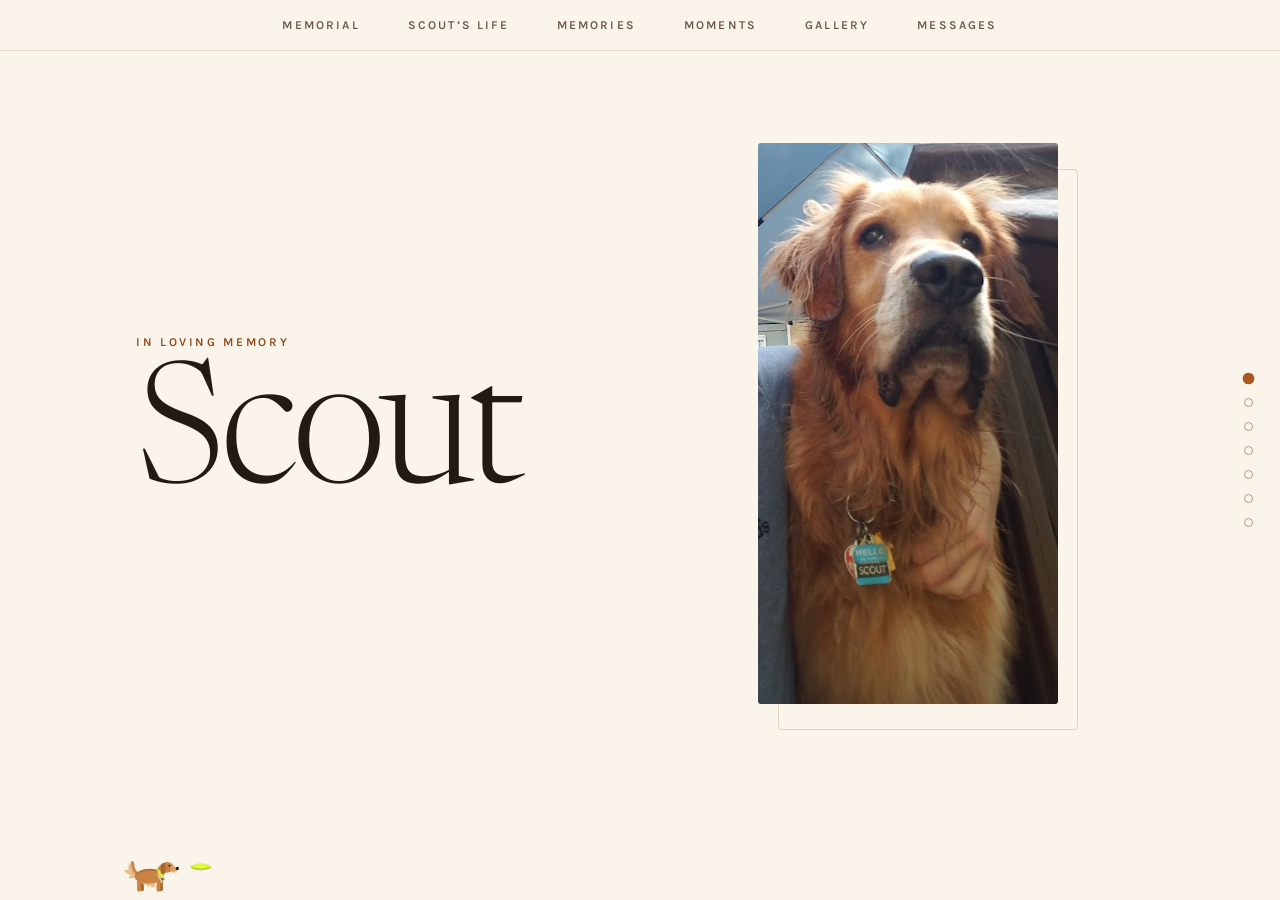
==== commit 2207a918: "Scout's Life: a section between the Memorial and Memories for his story (media/life.txt), edited in " ====
--- a/index.html
+++ b/index.html
@@ -40,6 +40,7 @@
 <nav class="sidenav" id="sidenav" aria-label="Section navigation">
   <a href="#top" class="to-top"><span aria-hidden="true">&uarr;</span> Top</a>
   <a href="#dedication">Memorial</a>
+  <a href="#life">Scout’s Life</a>
   <a href="#memories">Memories</a>
   <a href="#moments">Moments</a>
   <a href="#gallery">Gallery</a>
@@ -49,6 +50,7 @@
 <div class="scene" id="top" data-anchor="">
 <nav class="topnav" id="topnav" aria-label="Section navigation">
   <a href="#dedication">Memorial</a>
+  <a href="#life">Scout’s Life</a>
   <a href="#memories">Memories</a>
   <a href="#moments">Moments</a>
   <a href="#gallery">Gallery</a>
@@ -72,6 +74,10 @@
 
 <div class="scene" data-anchor="dedication">
 <section class="narrow dedication" id="dedication"><!-- filled from media/memorial.txt by script.js --></section>
+</div>
+
+<div class="scene" data-anchor="life">
+<section class="narrow dedication life" id="life"><!-- filled from media/life.txt by script.js --></section>
 </div>
 
 <div class="scene" data-anchor="memories">
--- a/style.css
+++ b/style.css
@@ -5,6 +5,7 @@
   --ink-soft: #4A3B31;
   --ink-mute: #6B5748;
   --paper: #FAF4EA;
+  --runway: 88px; /* the faded strip along the bottom where Scout runs: its top is about two of his head-heights above him */
   --rule: #E5D6C0;
   --edge: #DBC8AE;
   --accent: #A8571F;
@@ -73,6 +74,11 @@
   transition: color 200ms ease;
 }
 .topnav a:hover, .sidenav a:hover { color: var(--accent); }
+/* The section on screen (script.js, markNav()). */
+.topnav a[aria-current], .sidenav a[aria-current] {
+  color: var(--accent);
+  text-decoration: underline; text-decoration-thickness: 1.5px; text-underline-offset: 6px;
+}
 
 .sidenav {
   position: fixed; top: 0; left: 0; height: 100vh; z-index: 500;
@@ -116,10 +122,12 @@
   transition: opacity 650ms ease 380ms, transform 650ms cubic-bezier(.2,.7,.3,1) 380ms, visibility 0s;
 }
 .scenes .scene > * { flex: none; }
+/* Room at the bottom for the running Scout (.runway, .runner). */
+.scenes .scene { padding-bottom: var(--runway); }
 .scenes .scene > :last-child { margin-block: auto; }
 .scenes .band { border-top: 0; }
 /* Keep the whole slideshow (header, photo, caption, controls) on one screen. */
-.scenes #slideshow-stage { max-height: calc(100vh - 428px); min-height: 200px; } /* 48px of it for the stack peeking out */
+.scenes #slideshow-stage { max-height: calc(100vh - 428px - var(--runway)); min-height: 200px; } /* 48px of it for the stack peeking out */
 @media (prefers-reduced-motion: reduce) {
   .scenes .scene { transform: none !important; }
 }
@@ -354,13 +362,13 @@
 }
 .photo-grid button:hover img, .photo-grid button:hover video { transform: scale(1.04); }
 /* Play badge on video tiles: a soft dark circle with a white triangle. */
-.photo-grid .play {
+.photo-grid .play, .memory-card-photo .play {
   position: absolute; left: 50%; top: 50%;
   width: 44px; height: 44px; margin: -22px 0 0 -22px;
   border-radius: 999px; background: rgba(20,15,10,.55);
   pointer-events: none;
 }
-.photo-grid .play::after {
+.photo-grid .play::after, .memory-card-photo .play::after {
   content: ""; position: absolute; left: 17px; top: 13px;
   border-style: solid; border-width: 9px 0 9px 15px;
   border-color: transparent transparent transparent #fff;
@@ -460,8 +468,17 @@
 }
 .memory-card:hover, .memory-card:focus-visible { transform: translateY(-3px); box-shadow: 0 2px 4px rgba(64,42,25,.08), 0 14px 32px rgba(64,42,25,.16); }
 .memory-card:focus-visible { outline: 2px solid var(--accent); outline-offset: 3px; }
-.memory-card-photo { display: block; aspect-ratio: 4 / 3; overflow: hidden; border-radius: 2px; background: #EFE3D2; }
-.memory-card-photo img { display: block; width: 100%; height: 100%; object-fit: cover; }
+.memory-card-photo { position: relative; display: block; aspect-ratio: 4 / 3; overflow: hidden; border-radius: 2px; background: #EFE3D2; }
+.memory-card-photo img, .memory-card-photo canvas, .memory-card-photo video { display: block; width: 100%; height: 100%; object-fit: cover; pointer-events: none; }
+/* A GIF or video as the main picture is a still of it, marked; and how many
+   pictures there are, when there's more than one. */
+.memory-card-gif, .memory-card-count {
+  position: absolute; display: flex; align-items: center; gap: 5px;
+  padding: 3px 8px; border-radius: 999px; background: rgba(20,15,10,.6); color: #FFF8EC;
+  font: 600 11px/1.4 var(--sans); letter-spacing: .08em; pointer-events: none;
+}
+.memory-card-gif { left: 8px; top: 8px; }
+.memory-card-count { right: 8px; bottom: 8px; }
 .memory-card-title {
   display: block; margin-top: 12px; padding: 0 4px;
   font-size: clamp(19px, 2vw, 22px); line-height: 1.3; font-style: italic; font-weight: 400; color: var(--ink-strong);
@@ -498,7 +515,28 @@
   background: rgba(250,244,234,.92); color: var(--ink); font-size: 26px; line-height: 1; cursor: pointer;
   box-shadow: 0 1px 4px rgba(0,0,0,.2);
 }
-.mv-photo img { display: block; width: 100%; max-height: 60vh; object-fit: cover; }
+/* A memory's pictures: one on its own, or (.is-slides) a slideshow of
+   them, one on top at a time, with arrows and dots under it. */
+.mv-stage { position: relative; isolation: isolate; }
+.mv-photo:not(.is-slides) .mv-slide img { display: block; width: 100%; max-height: 60vh; object-fit: cover; }
+.mv-photo:not(.is-slides) .mv-slide video { display: block; width: 100%; max-height: 60vh; background: #1C1612; }
+.mv-photo.is-slides .mv-stage { aspect-ratio: 4 / 3; max-height: 62vh; width: 100%; overflow: hidden; background: #2A211B; }
+.mv-photo.is-slides .mv-slide {
+  position: absolute; inset: 0; opacity: 0; visibility: hidden;
+  transition: opacity 600ms ease, visibility 0s 600ms;
+}
+.mv-photo.is-slides .mv-slide.is-on { opacity: 1; visibility: visible; z-index: 1; transition: opacity 600ms ease; }
+.mv-photo.is-slides .mv-slide img, .mv-photo.is-slides .mv-slide video { display: block; width: 100%; height: 100%; object-fit: contain; }
+.mv-slide { position: relative; }
+.mv-slide .sound { right: auto; left: 12px; } /* the × is in the top right */
+.mv-slide .ss-missing { display: none; position: absolute; inset: 0; place-items: center; padding: 20px; text-align: center; background: var(--paper); font-family: var(--sans); font-size: 14px; color: var(--ink-mute); }
+.mv-slide.is-missing .ss-missing { display: grid; }
+.mv-photo .ss-progress { z-index: 2; }
+.mv-strip {
+  display: flex; align-items: center; justify-content: center; gap: clamp(10px, 3vw, 22px);
+  padding: 12px clamp(12px, 4vw, 30px) 0;
+}
+.mv-strip .ss-arrow { width: 40px; height: 40px; }
 .mv-photo[hidden] { display: none; }
 .mv-body { padding: clamp(22px, 4vw, 36px) clamp(20px, 5vw, 44px) 8px; }
 .mv-title { margin: 0 44px 14px 0; font-size: clamp(26px, 3.4vw, 34px); line-height: 1.2; font-weight: 400; font-style: italic; color: var(--ink-strong); }
@@ -600,6 +638,26 @@
 footer .name { font-size: clamp(26px,3.6vw,38px); font-weight: 300; font-style: italic; color: #33271F; }
 footer .eyebrow { margin-top: 14px; }
 
+/* On a narrow computer window, the docked .sidenav (--nav-w wide, from
+   script.js) would cover the left of the content: each container's left
+   padding grows to keep it clear (by the width it's short of, given the
+   container's centring), and the right padding to keep clear of the dots.
+   Wide windows, where the centring leaves room anyway, are unchanged. */
+@media (min-width: 641px) {
+  .scenes .scene:not(#top) .wrap {
+    padding-left: max(clamp(20px, 5vw, 56px), calc(var(--nav-w, 0px) + 24px - max(0px, (100vw - 1120px) / 2)));
+    padding-right: max(clamp(20px, 5vw, 56px), calc(52px - max(0px, (100vw - 1120px) / 2)));
+  }
+  .scenes .scene:not(#top) .narrow {
+    padding-left: max(clamp(20px, 5vw, 40px), calc(var(--nav-w, 0px) + 24px - max(0px, (100vw - 720px) / 2)));
+    padding-right: max(clamp(20px, 5vw, 40px), calc(52px - max(0px, (100vw - 720px) / 2)));
+  }
+  .scenes .scene:not(#top) .mid {
+    padding-left: max(clamp(20px, 5vw, 48px), calc(var(--nav-w, 0px) + 24px - max(0px, (100vw - 1000px) / 2)));
+    padding-right: max(clamp(20px, 5vw, 48px), calc(52px - max(0px, (100vw - 1000px) / 2)));
+  }
+}
+
 @media (max-width: 640px) {
   /* Wider side padding keeps text clear of the docked .sidenav. */
   .wrap, .narrow, .mid { padding-left: 50px; padding-right: 50px; }
@@ -619,3 +677,69 @@
   .label, .ss-count, .ss-hint { color: #6B5748; }
   .eyebrow { color: #8F4818; }
 }
+
+/* ---- Scout chasing a frisbee along the bottom (script.js, scoutRun()):
+   .runner-go is moved across; .is-running while it moves, .is-left when
+   he's heading back, .is-caught from catching it on the last section
+   until he's back at the start. Under the clips,
+   the memory reader and the lightbox. ---- */
+.runner {
+  position: fixed; left: 0; right: 0; bottom: max(6px, env(safe-area-inset-bottom)); z-index: 400;
+  height: 40px; pointer-events: none;
+}
+.runner-go { position: absolute; left: 0; bottom: 0; will-change: transform; }
+.runner.is-ready .runner-go { transition: transform 1200ms cubic-bezier(.45,.05,.35,1); }
+.runner-dog { display: block; width: 58px; height: auto; overflow: visible; transition: transform 250ms ease; }
+.runner.is-left .runner-dog { transform: scaleX(-1); }
+.runner .leg, .runner .tail { transform-box: fill-box; }
+.runner .leg { transform-origin: 50% 0; }
+.runner .tail { transform-origin: 100% 100%; animation: runner-wag 1.1s ease-in-out infinite alternate; }
+.runner.is-running .leg-a { animation: runner-leg 300ms ease-in-out infinite alternate; }
+.runner.is-running .leg-b { animation: runner-leg 300ms ease-in-out infinite alternate-reverse; }
+.runner.is-running .dog { animation: runner-bob 300ms ease-in-out infinite alternate; }
+.runner.is-caught .tail { animation-duration: 260ms; }
+/* The catch: a leap (on .dog, so .is-left's flip still holds), the
+   frisbee coming down to his mouth, as long as JUMP_MS in script.js. */
+.runner .dog { transform-box: fill-box; transform-origin: 50% 100%; }
+.runner.is-jumping .dog { animation: runner-jump 700ms cubic-bezier(.3,.7,.4,1); }
+.runner.is-jumping .runner-frisbee { animation: runner-catch 300ms ease-in forwards; }
+@keyframes runner-jump {
+  0% { transform: translateY(0) rotate(0); }
+  20% { transform: translateY(2px) rotate(0); }
+  45% { transform: translateY(-24px) rotate(-14deg); }
+  80% { transform: translateY(0) rotate(4deg); }
+  100% { transform: translateY(0) rotate(0); }
+}
+@keyframes runner-catch { to { transform: translate(-22px, -20px) rotate(-10deg); } }
+/* The bottom of every section fades into the paper, under Scout. */
+.runway {
+  position: fixed; left: 0; right: 0; bottom: 0; z-index: 300; height: var(--runway);
+  background: linear-gradient(to bottom, rgba(250,244,234,0), var(--paper) 62%);
+  pointer-events: none;
+}
+.runner .disc { display: none; }
+.runner.is-caught .disc { display: inline; }
+.runner-frisbee {
+  position: absolute; left: calc(100% + 10px); bottom: 24px;
+  width: 20px; height: 6px; border-radius: 50%;
+  /* his favourite frisbee: neon yellow */
+  background: radial-gradient(ellipse closest-side, #E4FF3C 0 55%, #C4E01E 58% 64%, #DDFB2A 67%);
+  box-shadow: inset 0 -1.5px 0 rgba(90,100,0,.3), 0 0 0 .5px rgba(64,42,25,.18), 0 6px 6px -4px rgba(64,42,25,.25);
+  animation: runner-float 1400ms ease-in-out infinite alternate;
+  transition: opacity 300ms;
+}
+.runner.is-left .runner-frisbee { left: auto; right: calc(100% + 10px); }
+.runner.is-caught .runner-frisbee { opacity: 0; transition-duration: 60ms; }
+@keyframes runner-leg { from { transform: rotate(30deg); } to { transform: rotate(-30deg); } }
+@keyframes runner-bob { from { transform: translateY(0); } to { transform: translateY(-2.5px); } }
+@keyframes runner-wag { from { transform: rotate(-10deg); } to { transform: rotate(12deg); } }
+@keyframes runner-float { from { transform: translateY(0) rotate(-8deg); } to { transform: translateY(-8px) rotate(6deg); } }
+@media (max-width: 640px) {
+  .runner-dog { width: 46px; }
+  .runner-frisbee { width: 16px; height: 5px; bottom: 19px; }
+}
+@media (prefers-reduced-motion: reduce) {
+  .runner.is-ready .runner-go { transition: none; }
+  .runner *, .runner .tail { animation: none !important; }
+}
+
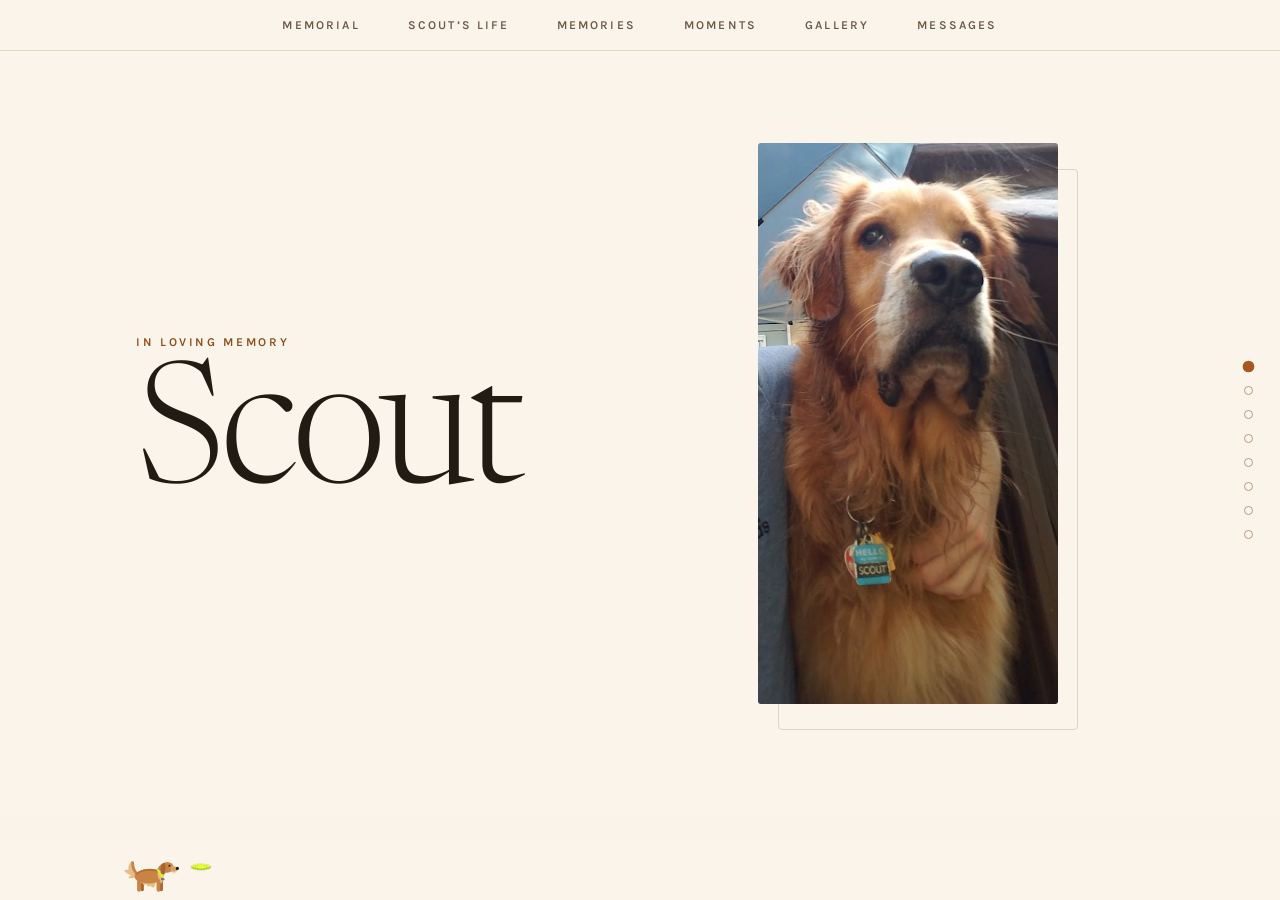
==== commit 6de87170: "A closing page after Messages; Print a keepsake (keepsake.html); an About me card at the start of Sc" ====
--- a/index.html
+++ b/index.html
@@ -60,7 +60,7 @@
 <div class="hero-bg">
   <header class="wrap hero">
     <div>
-      <div class="eyebrow">In loving memory</div>
+      <div class="eyebrow" id="hero-eyebrow">In loving memory</div>
       <h1>Scout</h1>
     </div>
     <div class="frame">
@@ -152,6 +152,19 @@
 </section>
 </div>
 
+<div class="scene" data-anchor="farewell" data-name="Goodbye">
+<section class="narrow farewell" id="farewell">
+  <div class="eyebrow">Forever loved</div>
+  <h2>Scout</h2>
+  <p class="farewell-dates">September 20, 2014 &ndash; August 31, 2026</p>
+  <p class="farewell-words">You&rsquo;ll always be my good buddy.</p>
+  <div class="farewell-links">
+    <a href="keepsake.html" class="farewell-print">Print a keepsake</a>
+    <a href="#top">Back to the beginning</a>
+  </div>
+</section>
+</div>
+
 <!--<footer>
   <div class="mid">
     <div class="name">Scout</div>
--- a/style.css
+++ b/style.css
@@ -232,6 +232,50 @@
   margin: 0; font-size: clamp(30px, 4.4vw, 46px);
   font-weight: 300; letter-spacing: -.02em; color: var(--ink-strong);
 }
+
+/* ---- "About me" (renderAbout() in memorial.js, from media/about.txt),
+   at the start of Scout's Life, under its heading ---- */
+.about-card {
+  margin: clamp(26px, 4vw, 40px) 0 0; padding: clamp(20px, 3vw, 30px) clamp(20px, 3.5vw, 36px);
+  border: 1px solid var(--edge); border-radius: 6px; background: #FFFDF8;
+  box-shadow: 0 10px 30px -18px rgba(64,42,25,.35);
+}
+.about-card h4 {
+  margin: 0 0 14px; font-family: var(--sans); font-size: 12px; font-weight: 600;
+  letter-spacing: .22em; text-transform: uppercase; color: var(--accent-dark);
+}
+.about-card dl { margin: 0; display: grid; grid-template-columns: minmax(7.5em, max-content) 1fr; gap: 10px 22px; }
+.about-card dt {
+  font-family: var(--sans); font-size: 13px; font-weight: 600; letter-spacing: .06em;
+  color: var(--ink-mute); padding-top: .3em;
+}
+.about-card dd { margin: 0; font-size: clamp(17px, 1.9vw, 20px); line-height: 1.45; font-weight: 300; color: var(--ink); }
+@media (max-width: 520px) {
+  .about-card dl { grid-template-columns: 1fr; gap: 2px; }
+  .about-card dd { margin-bottom: 10px; }
+}
+
+/* ---- The closing (#farewell), the last scene: centred on the screen ---- */
+.farewell {
+  min-height: 70vh; display: flex; flex-direction: column; align-items: center; justify-content: center;
+  text-align: center; padding-top: clamp(44px, 7vw, 88px); padding-bottom: clamp(44px, 7vw, 88px);
+  box-sizing: border-box;
+}
+.scenes .farewell { min-height: 0; } /* the scene centres it already */
+.farewell h2 {
+  margin: clamp(12px, 2vw, 20px) 0 0; font-size: clamp(64px, 11vw, 120px);
+  line-height: .9; font-weight: 300; letter-spacing: -.035em; color: var(--ink-strong);
+}
+.farewell-dates { margin: clamp(16px, 2.5vw, 24px) 0 0; font-family: var(--sans); font-size: 14px; letter-spacing: .12em; color: var(--ink-mute); }
+.farewell-words { margin: clamp(22px, 3.5vw, 34px) 0 0; font-size: clamp(21px, 2.4vw, 27px); font-style: italic; font-weight: 300; color: var(--ink-soft); }
+.farewell-links { margin-top: clamp(30px, 5vw, 48px); display: flex; flex-wrap: wrap; gap: 14px 24px; justify-content: center; align-items: center; }
+.farewell-links a { font: 600 12px var(--sans); letter-spacing: .16em; text-transform: uppercase; color: var(--ink-mute); text-decoration: none; }
+.farewell-links a:hover { color: var(--accent-dark); }
+.farewell-links .farewell-print {
+  padding: 12px 22px; border: 1px solid var(--accent); border-radius: 999px;
+  background: var(--accent); color: #FFF8EC; transition: background 200ms, border-color 200ms;
+}
+.farewell-links .farewell-print:hover { background: var(--accent-dark); border-color: var(--accent-dark); color: #FFF8EC; }
 
 /* ---- Moments (#moments; once the slideshow, so its parts are still ss-*;
    markup in index.html, behaviour in script.js) ---- */
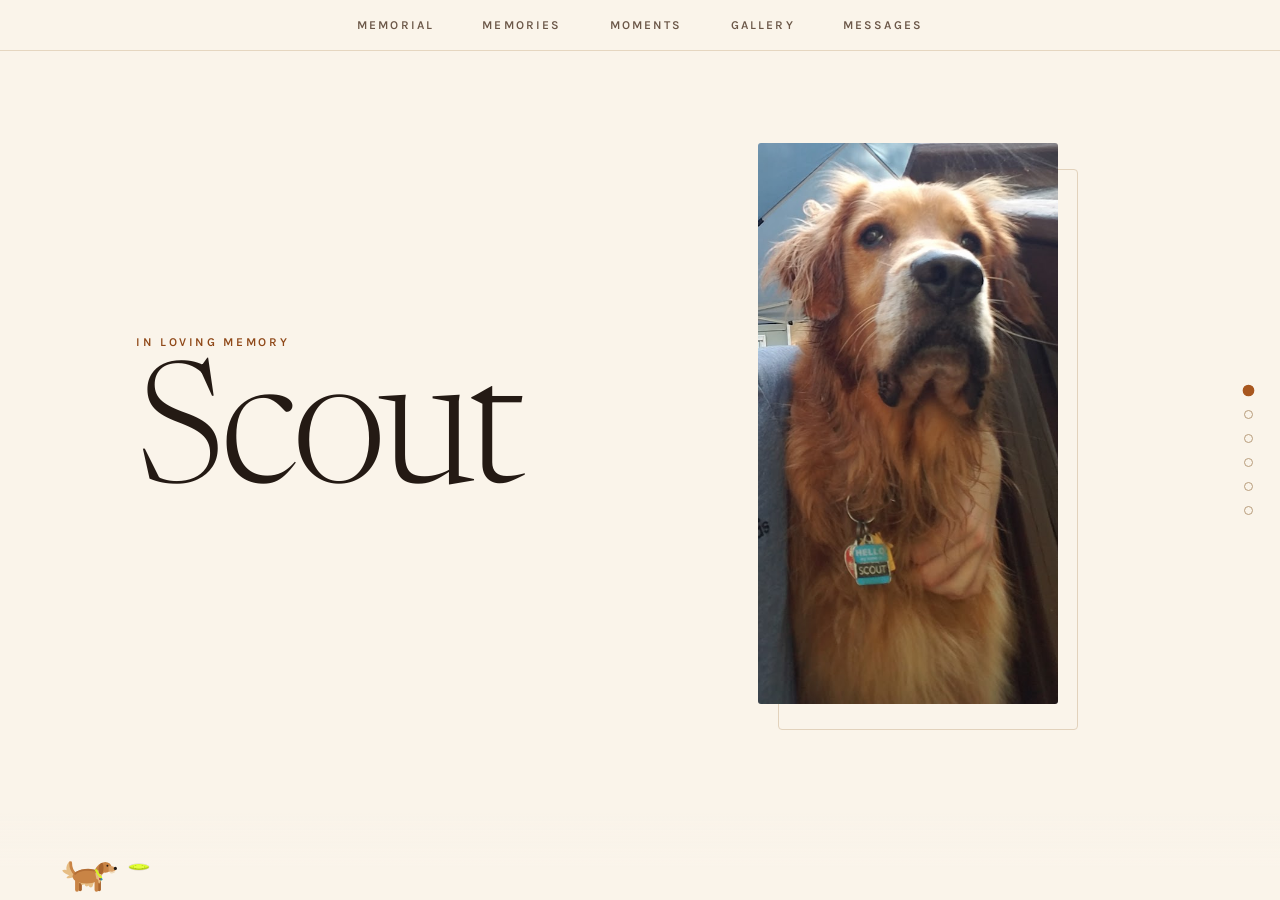
==== commit 6a68a81c: "Revert Scout's Life, the closing page, the keepsake and About me: back to the site as of 9bab430 Thi" ====
--- a/index.html
+++ b/index.html
@@ -40,7 +40,6 @@
 <nav class="sidenav" id="sidenav" aria-label="Section navigation">
   <a href="#top" class="to-top"><span aria-hidden="true">&uarr;</span> Top</a>
   <a href="#dedication">Memorial</a>
-  <a href="#life">Scout’s Life</a>
   <a href="#memories">Memories</a>
   <a href="#moments">Moments</a>
   <a href="#gallery">Gallery</a>
@@ -50,7 +49,6 @@
 <div class="scene" id="top" data-anchor="">
 <nav class="topnav" id="topnav" aria-label="Section navigation">
   <a href="#dedication">Memorial</a>
-  <a href="#life">Scout’s Life</a>
   <a href="#memories">Memories</a>
   <a href="#moments">Moments</a>
   <a href="#gallery">Gallery</a>
@@ -60,7 +58,7 @@
 <div class="hero-bg">
   <header class="wrap hero">
     <div>
-      <div class="eyebrow" id="hero-eyebrow">In loving memory</div>
+      <div class="eyebrow">In loving memory</div>
       <h1>Scout</h1>
     </div>
     <div class="frame">
@@ -74,10 +72,6 @@
 
 <div class="scene" data-anchor="dedication">
 <section class="narrow dedication" id="dedication"><!-- filled from media/memorial.txt by script.js --></section>
-</div>
-
-<div class="scene" data-anchor="life">
-<section class="narrow dedication life" id="life"><!-- filled from media/life.txt by script.js --></section>
 </div>
 
 <div class="scene" data-anchor="memories">
@@ -152,19 +146,6 @@
 </section>
 </div>
 
-<div class="scene" data-anchor="farewell" data-name="Goodbye">
-<section class="narrow farewell" id="farewell">
-  <div class="eyebrow">Forever loved</div>
-  <h2>Scout</h2>
-  <p class="farewell-dates">September 20, 2014 &ndash; August 31, 2026</p>
-  <p class="farewell-words">You&rsquo;ll always be my good buddy.</p>
-  <div class="farewell-links">
-    <a href="keepsake.html" class="farewell-print">Print a keepsake</a>
-    <a href="#top">Back to the beginning</a>
-  </div>
-</section>
-</div>
-
 <!--<footer>
   <div class="mid">
     <div class="name">Scout</div>
--- a/style.css
+++ b/style.css
@@ -232,50 +232,6 @@
   margin: 0; font-size: clamp(30px, 4.4vw, 46px);
   font-weight: 300; letter-spacing: -.02em; color: var(--ink-strong);
 }
-
-/* ---- "About me" (renderAbout() in memorial.js, from media/about.txt),
-   at the start of Scout's Life, under its heading ---- */
-.about-card {
-  margin: clamp(26px, 4vw, 40px) 0 0; padding: clamp(20px, 3vw, 30px) clamp(20px, 3.5vw, 36px);
-  border: 1px solid var(--edge); border-radius: 6px; background: #FFFDF8;
-  box-shadow: 0 10px 30px -18px rgba(64,42,25,.35);
-}
-.about-card h4 {
-  margin: 0 0 14px; font-family: var(--sans); font-size: 12px; font-weight: 600;
-  letter-spacing: .22em; text-transform: uppercase; color: var(--accent-dark);
-}
-.about-card dl { margin: 0; display: grid; grid-template-columns: minmax(7.5em, max-content) 1fr; gap: 10px 22px; }
-.about-card dt {
-  font-family: var(--sans); font-size: 13px; font-weight: 600; letter-spacing: .06em;
-  color: var(--ink-mute); padding-top: .3em;
-}
-.about-card dd { margin: 0; font-size: clamp(17px, 1.9vw, 20px); line-height: 1.45; font-weight: 300; color: var(--ink); }
-@media (max-width: 520px) {
-  .about-card dl { grid-template-columns: 1fr; gap: 2px; }
-  .about-card dd { margin-bottom: 10px; }
-}
-
-/* ---- The closing (#farewell), the last scene: centred on the screen ---- */
-.farewell {
-  min-height: 70vh; display: flex; flex-direction: column; align-items: center; justify-content: center;
-  text-align: center; padding-top: clamp(44px, 7vw, 88px); padding-bottom: clamp(44px, 7vw, 88px);
-  box-sizing: border-box;
-}
-.scenes .farewell { min-height: 0; } /* the scene centres it already */
-.farewell h2 {
-  margin: clamp(12px, 2vw, 20px) 0 0; font-size: clamp(64px, 11vw, 120px);
-  line-height: .9; font-weight: 300; letter-spacing: -.035em; color: var(--ink-strong);
-}
-.farewell-dates { margin: clamp(16px, 2.5vw, 24px) 0 0; font-family: var(--sans); font-size: 14px; letter-spacing: .12em; color: var(--ink-mute); }
-.farewell-words { margin: clamp(22px, 3.5vw, 34px) 0 0; font-size: clamp(21px, 2.4vw, 27px); font-style: italic; font-weight: 300; color: var(--ink-soft); }
-.farewell-links { margin-top: clamp(30px, 5vw, 48px); display: flex; flex-wrap: wrap; gap: 14px 24px; justify-content: center; align-items: center; }
-.farewell-links a { font: 600 12px var(--sans); letter-spacing: .16em; text-transform: uppercase; color: var(--ink-mute); text-decoration: none; }
-.farewell-links a:hover { color: var(--accent-dark); }
-.farewell-links .farewell-print {
-  padding: 12px 22px; border: 1px solid var(--accent); border-radius: 999px;
-  background: var(--accent); color: #FFF8EC; transition: background 200ms, border-color 200ms;
-}
-.farewell-links .farewell-print:hover { background: var(--accent-dark); border-color: var(--accent-dark); color: #FFF8EC; }
 
 /* ---- Moments (#moments; once the slideshow, so its parts are still ss-*;
    markup in index.html, behaviour in script.js) ---- */
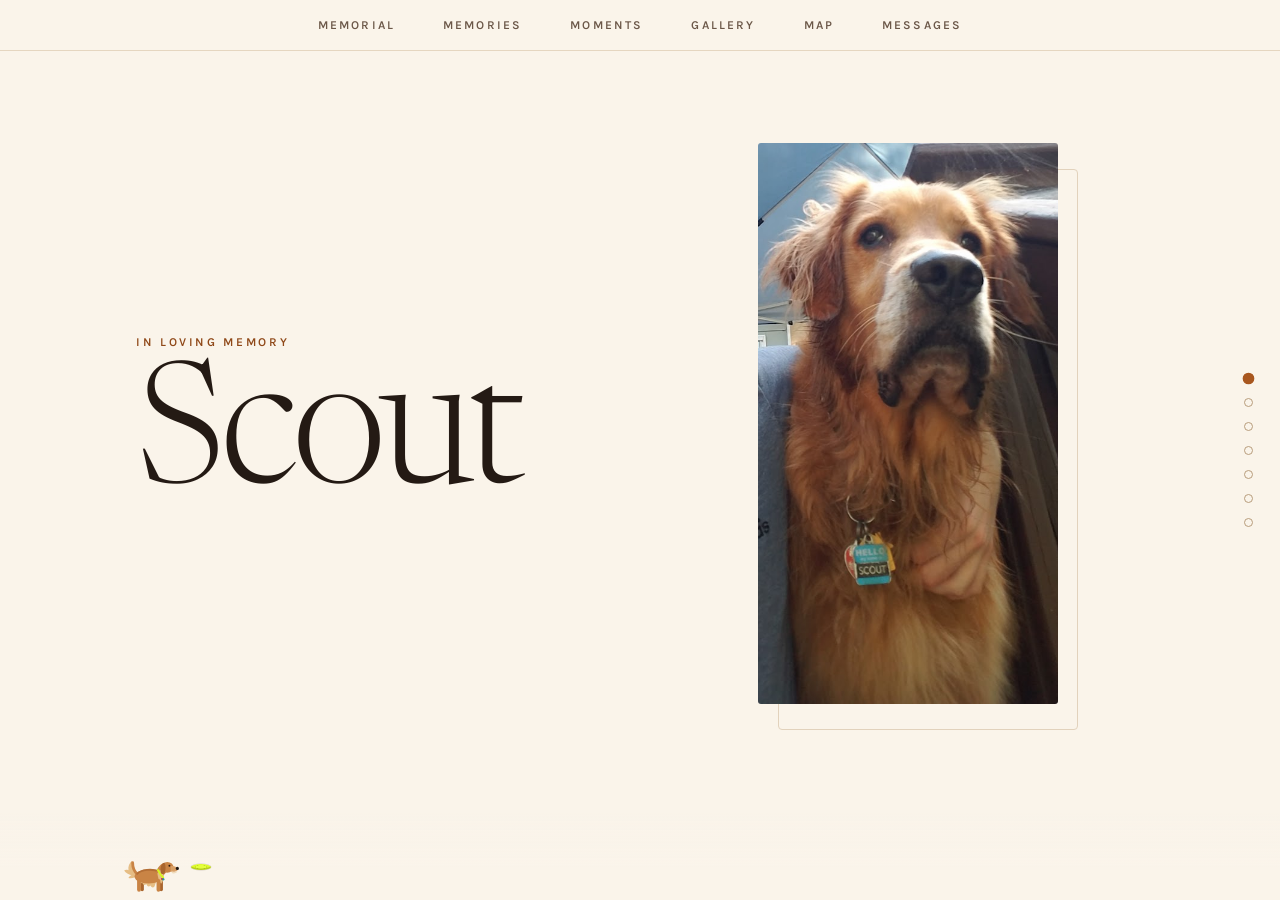
==== commit cf5a4818: "Map: the places Scout went on a map with a trail and a timeline (media/places.json), edited at /medi" ====
--- a/index.html
+++ b/index.html
@@ -33,6 +33,17 @@
    case script.js never runs). */
 document.documentElement.classList.add("is-loading");
 setTimeout(function () { document.documentElement.classList.remove("is-loading"); }, 4000);
+/* The page shows smaller copies of the photos, thumbs/<size>/<file>
+   (made by server/media.js; smaller() in script.js). If one isn't there
+   yet (a photo just uploaded), the full photo in media/ loads instead,
+   before the image's own error handlers hear of it. Here so it's in
+   place before any image loads. */
+document.addEventListener("error", function (e) {
+  var t = e.target, m = t && t.tagName === "IMG" && /^(?:.*\/)?thumbs\/\d+\/([^\/?#]+)$/.exec(t.getAttribute("src") || "");
+  if (!m) return;
+  e.stopImmediatePropagation();
+  t.src = "media/" + m[1];
+}, true);
 </script>
 </head>
 <body>
@@ -43,6 +54,7 @@
   <a href="#memories">Memories</a>
   <a href="#moments">Moments</a>
   <a href="#gallery">Gallery</a>
+  <a href="#map">Map</a>
   <a href="#messages">Messages</a>
 </nav>
 
@@ -52,6 +64,7 @@
   <a href="#memories">Memories</a>
   <a href="#moments">Moments</a>
   <a href="#gallery">Gallery</a>
+  <a href="#map">Map</a>
   <a href="#messages">Messages</a>
 </nav>
 
@@ -62,7 +75,7 @@
       <h1>Scout</h1>
     </div>
     <div class="frame">
-      <img src="media/02_my_scouty_boy.jpg" alt="Scout holding a stick" />
+      <img src="thumbs/1600/02_my_scouty_boy.jpg" alt="Scout holding a stick" />
     </div>
   </header>
 </div>
@@ -114,6 +127,30 @@
     <h2>Gallery</h2>
   </div>
   <div class="photo-grid" id="photo-grid"></div>
+</section>
+</div>
+
+<div class="scene" data-anchor="map">
+<section class="mid section map-section" id="map">
+  <div class="head">
+    <h2>Map</h2>
+    <div class="ss-count" id="map-count">&nbsp;</div>
+  </div>
+  <div class="map-wrap" id="map-wrap" hidden>
+    <div class="map-canvas keeps-input" id="map-canvas" role="region" aria-label="Map of the places Scout went"></div>
+    <article class="map-card" id="map-card" aria-live="polite"></article>
+  </div>
+  <div class="map-timeline" id="map-timeline" hidden>
+    <button class="ss-arrow" type="button" id="map-prev" aria-label="Previous place">
+      <svg width="16" height="16" viewBox="0 0 16 16" fill="none" aria-hidden="true"><path d="M10 2.5 4.5 8l5.5 5.5" stroke="currentColor" stroke-width="1.4" stroke-linecap="round" stroke-linejoin="round"/></svg>
+    </button>
+    <button class="map-play" type="button" id="map-play" aria-pressed="false">Play</button>
+    <div class="tl-track" id="tl-track"></div>
+    <button class="ss-arrow" type="button" id="map-next" aria-label="Next place">
+      <svg width="16" height="16" viewBox="0 0 16 16" fill="none" aria-hidden="true"><path d="M6 2.5 11.5 8 6 13.5" stroke="currentColor" stroke-width="1.4" stroke-linecap="round" stroke-linejoin="round"/></svg>
+    </button>
+  </div>
+  <p class="map-empty" id="map-empty" hidden>The places Scout went will be shared here soon.</p>
 </section>
 </div>
 
--- a/style.css
+++ b/style.css
@@ -231,6 +231,72 @@
 .head h2 {
   margin: 0; font-size: clamp(30px, 4.4vw, 46px);
   font-weight: 300; letter-spacing: -.02em; color: var(--ink-strong);
+}
+
+/* ---- Map (#map; mapSection() in script.js): the map (Leaflet) beside the
+   picked place's card, the timeline under them. On a phone, stacked. ---- */
+.map-wrap { display: grid; grid-template-columns: minmax(0, 3fr) minmax(0, 2fr); gap: clamp(18px, 3vw, 32px); align-items: start; }
+.map-wrap[hidden], .map-timeline[hidden], .map-empty[hidden] { display: none; }
+.map-canvas {
+  height: min(52vh, 480px); min-height: 260px; border-radius: 6px; overflow: hidden;
+  border: 1px solid var(--edge); background: #EFE6D8; z-index: 0;
+  font-family: var(--sans);
+}
+.map-canvas.is-failed { display: grid; place-items: center; color: var(--ink-mute); font-size: 14px; }
+/* The tiles a little warmer, to sit on the paper. */
+.map-canvas .leaflet-tile-pane { filter: sepia(.25) saturate(.85); }
+.map-canvas .leaflet-control-attribution { font-size: 10px; background: rgba(250,244,234,.8); }
+.map-pin span {
+  display: grid; place-items: center; width: 26px; height: 26px; box-sizing: border-box; border-radius: 50%;
+  background: #FFFDF8; border: 2px solid var(--accent); color: var(--accent-dark);
+  font: 600 11px var(--sans); box-shadow: 0 2px 6px rgba(64,42,25,.3);
+  transition: transform 200ms, background 200ms, color 200ms;
+}
+.map-pin.is-past span { background: #F3E1CC; }
+.map-pin.is-current span { background: var(--accent); color: #FFF8EC; transform: scale(1.25); }
+.map-trail { stroke: var(--accent); stroke-opacity: .45; fill: none; }
+.map-trail.is-done { stroke-opacity: .85; }
+.map-card { min-width: 0; }
+.map-pic img, .map-pic video {
+  display: block; width: 100%; max-height: min(34vh, 320px); object-fit: cover; border-radius: 5px;
+  background: #EFE6D8; cursor: zoom-in;
+}
+.map-pic video { cursor: auto; object-fit: contain; background: #000; }
+.map-thumbs { display: flex; gap: 6px; flex-wrap: wrap; margin-top: 8px; }
+.map-thumbs button { padding: 0; border: 0; border-radius: 4px; overflow: hidden; width: 48px; height: 48px; cursor: pointer; opacity: .7; background: none; }
+.map-thumbs button.is-current { opacity: 1; outline: 2px solid var(--accent); outline-offset: 1px; }
+.map-thumbs img, .map-thumbs video { width: 100%; height: 100%; object-fit: cover; display: block; }
+.map-date { margin-top: 14px; font-family: var(--sans); font-size: 12px; font-weight: 600; letter-spacing: .16em; text-transform: uppercase; color: var(--accent-dark); }
+.map-card h3 { margin: 6px 0 0; font-size: clamp(22px, 2.6vw, 28px); font-weight: 400; font-style: italic; line-height: 1.25; color: #33271F; }
+.map-card p { margin: 10px 0 0; font-size: clamp(16px, 1.8vw, 18px); line-height: 1.6; font-weight: 300; color: var(--ink-soft); white-space: pre-line; }
+.map-card .map-pic + .map-date, .map-card .map-thumbs + .map-date { margin-top: 14px; }
+.map-timeline { display: flex; align-items: center; gap: 12px; margin-top: clamp(22px, 3.5vw, 32px); }
+.map-play {
+  padding: 8px 16px; border: 1px solid var(--accent); border-radius: 999px; background: var(--paper); color: var(--accent-dark);
+  font: 600 11px var(--sans); letter-spacing: .16em; text-transform: uppercase; cursor: pointer;
+}
+.map-play[aria-pressed="true"] { background: var(--accent); color: #FFF8EC; }
+.tl-track { position: relative; flex: 1; height: 44px; margin: 0 10px; }
+.tl-track::before { content: ""; position: absolute; left: 0; right: 0; top: 14px; height: 1px; background: var(--edge); }
+.tl-year {
+  position: absolute; top: 26px; transform: translateX(-50%);
+  font: 500 11px var(--sans); letter-spacing: .08em; color: var(--ink-mute); white-space: nowrap;
+}
+.tl-dot {
+  position: absolute; top: 14px; width: 14px; height: 14px; margin: -7px 0 0 -7px; padding: 0;
+  border-radius: 50%; border: 2px solid var(--accent); background: var(--paper); cursor: pointer;
+  transition: transform 200ms, background 200ms;
+}
+.tl-dot.is-past { background: #F3E1CC; }
+.tl-dot.is-current { background: var(--accent); transform: scale(1.35); z-index: 1; }
+.tl-dot:focus-visible { outline: 2px solid var(--accent); outline-offset: 3px; }
+.map-empty { font-size: clamp(18px, 2vw, 22px); font-style: italic; font-weight: 300; color: var(--ink-soft); }
+@media (max-width: 760px) {
+  .map-wrap { grid-template-columns: 1fr; }
+  .map-canvas { height: 46vh; }
+  /* The timeline on its own row, the buttons under it. */
+  .map-timeline { flex-wrap: wrap; justify-content: center; gap: 8px 14px; }
+  .tl-track { flex: 0 0 calc(100% - 20px); order: -1; margin: 0 10px 6px; }
 }
 
 /* ---- Moments (#moments; once the slideshow, so its parts are still ss-*;
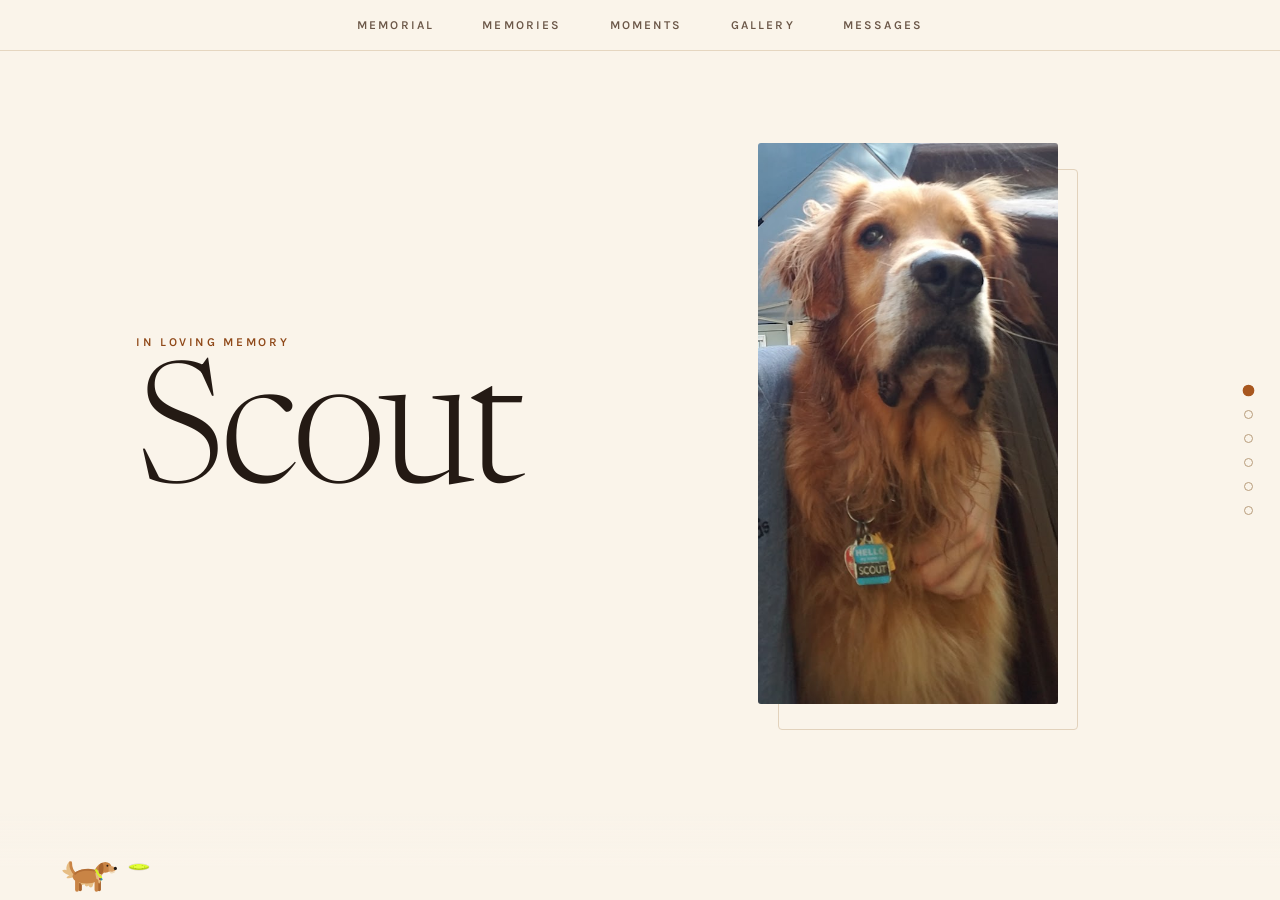
==== commit 4bf5a645: "Revert "Map: the places Scout went on a map with a trail and a timeline (media/places.json), edited " ====
--- a/index.html
+++ b/index.html
@@ -54,7 +54,6 @@
   <a href="#memories">Memories</a>
   <a href="#moments">Moments</a>
   <a href="#gallery">Gallery</a>
-  <a href="#map">Map</a>
   <a href="#messages">Messages</a>
 </nav>
 
@@ -64,7 +63,6 @@
   <a href="#memories">Memories</a>
   <a href="#moments">Moments</a>
   <a href="#gallery">Gallery</a>
-  <a href="#map">Map</a>
   <a href="#messages">Messages</a>
 </nav>
 
@@ -127,30 +125,6 @@
     <h2>Gallery</h2>
   </div>
   <div class="photo-grid" id="photo-grid"></div>
-</section>
-</div>
-
-<div class="scene" data-anchor="map">
-<section class="mid section map-section" id="map">
-  <div class="head">
-    <h2>Map</h2>
-    <div class="ss-count" id="map-count">&nbsp;</div>
-  </div>
-  <div class="map-wrap" id="map-wrap" hidden>
-    <div class="map-canvas keeps-input" id="map-canvas" role="region" aria-label="Map of the places Scout went"></div>
-    <article class="map-card" id="map-card" aria-live="polite"></article>
-  </div>
-  <div class="map-timeline" id="map-timeline" hidden>
-    <button class="ss-arrow" type="button" id="map-prev" aria-label="Previous place">
-      <svg width="16" height="16" viewBox="0 0 16 16" fill="none" aria-hidden="true"><path d="M10 2.5 4.5 8l5.5 5.5" stroke="currentColor" stroke-width="1.4" stroke-linecap="round" stroke-linejoin="round"/></svg>
-    </button>
-    <button class="map-play" type="button" id="map-play" aria-pressed="false">Play</button>
-    <div class="tl-track" id="tl-track"></div>
-    <button class="ss-arrow" type="button" id="map-next" aria-label="Next place">
-      <svg width="16" height="16" viewBox="0 0 16 16" fill="none" aria-hidden="true"><path d="M6 2.5 11.5 8 6 13.5" stroke="currentColor" stroke-width="1.4" stroke-linecap="round" stroke-linejoin="round"/></svg>
-    </button>
-  </div>
-  <p class="map-empty" id="map-empty" hidden>The places Scout went will be shared here soon.</p>
 </section>
 </div>
 
--- a/style.css
+++ b/style.css
@@ -231,72 +231,6 @@
 .head h2 {
   margin: 0; font-size: clamp(30px, 4.4vw, 46px);
   font-weight: 300; letter-spacing: -.02em; color: var(--ink-strong);
-}
-
-/* ---- Map (#map; mapSection() in script.js): the map (Leaflet) beside the
-   picked place's card, the timeline under them. On a phone, stacked. ---- */
-.map-wrap { display: grid; grid-template-columns: minmax(0, 3fr) minmax(0, 2fr); gap: clamp(18px, 3vw, 32px); align-items: start; }
-.map-wrap[hidden], .map-timeline[hidden], .map-empty[hidden] { display: none; }
-.map-canvas {
-  height: min(52vh, 480px); min-height: 260px; border-radius: 6px; overflow: hidden;
-  border: 1px solid var(--edge); background: #EFE6D8; z-index: 0;
-  font-family: var(--sans);
-}
-.map-canvas.is-failed { display: grid; place-items: center; color: var(--ink-mute); font-size: 14px; }
-/* The tiles a little warmer, to sit on the paper. */
-.map-canvas .leaflet-tile-pane { filter: sepia(.25) saturate(.85); }
-.map-canvas .leaflet-control-attribution { font-size: 10px; background: rgba(250,244,234,.8); }
-.map-pin span {
-  display: grid; place-items: center; width: 26px; height: 26px; box-sizing: border-box; border-radius: 50%;
-  background: #FFFDF8; border: 2px solid var(--accent); color: var(--accent-dark);
-  font: 600 11px var(--sans); box-shadow: 0 2px 6px rgba(64,42,25,.3);
-  transition: transform 200ms, background 200ms, color 200ms;
-}
-.map-pin.is-past span { background: #F3E1CC; }
-.map-pin.is-current span { background: var(--accent); color: #FFF8EC; transform: scale(1.25); }
-.map-trail { stroke: var(--accent); stroke-opacity: .45; fill: none; }
-.map-trail.is-done { stroke-opacity: .85; }
-.map-card { min-width: 0; }
-.map-pic img, .map-pic video {
-  display: block; width: 100%; max-height: min(34vh, 320px); object-fit: cover; border-radius: 5px;
-  background: #EFE6D8; cursor: zoom-in;
-}
-.map-pic video { cursor: auto; object-fit: contain; background: #000; }
-.map-thumbs { display: flex; gap: 6px; flex-wrap: wrap; margin-top: 8px; }
-.map-thumbs button { padding: 0; border: 0; border-radius: 4px; overflow: hidden; width: 48px; height: 48px; cursor: pointer; opacity: .7; background: none; }
-.map-thumbs button.is-current { opacity: 1; outline: 2px solid var(--accent); outline-offset: 1px; }
-.map-thumbs img, .map-thumbs video { width: 100%; height: 100%; object-fit: cover; display: block; }
-.map-date { margin-top: 14px; font-family: var(--sans); font-size: 12px; font-weight: 600; letter-spacing: .16em; text-transform: uppercase; color: var(--accent-dark); }
-.map-card h3 { margin: 6px 0 0; font-size: clamp(22px, 2.6vw, 28px); font-weight: 400; font-style: italic; line-height: 1.25; color: #33271F; }
-.map-card p { margin: 10px 0 0; font-size: clamp(16px, 1.8vw, 18px); line-height: 1.6; font-weight: 300; color: var(--ink-soft); white-space: pre-line; }
-.map-card .map-pic + .map-date, .map-card .map-thumbs + .map-date { margin-top: 14px; }
-.map-timeline { display: flex; align-items: center; gap: 12px; margin-top: clamp(22px, 3.5vw, 32px); }
-.map-play {
-  padding: 8px 16px; border: 1px solid var(--accent); border-radius: 999px; background: var(--paper); color: var(--accent-dark);
-  font: 600 11px var(--sans); letter-spacing: .16em; text-transform: uppercase; cursor: pointer;
-}
-.map-play[aria-pressed="true"] { background: var(--accent); color: #FFF8EC; }
-.tl-track { position: relative; flex: 1; height: 44px; margin: 0 10px; }
-.tl-track::before { content: ""; position: absolute; left: 0; right: 0; top: 14px; height: 1px; background: var(--edge); }
-.tl-year {
-  position: absolute; top: 26px; transform: translateX(-50%);
-  font: 500 11px var(--sans); letter-spacing: .08em; color: var(--ink-mute); white-space: nowrap;
-}
-.tl-dot {
-  position: absolute; top: 14px; width: 14px; height: 14px; margin: -7px 0 0 -7px; padding: 0;
-  border-radius: 50%; border: 2px solid var(--accent); background: var(--paper); cursor: pointer;
-  transition: transform 200ms, background 200ms;
-}
-.tl-dot.is-past { background: #F3E1CC; }
-.tl-dot.is-current { background: var(--accent); transform: scale(1.35); z-index: 1; }
-.tl-dot:focus-visible { outline: 2px solid var(--accent); outline-offset: 3px; }
-.map-empty { font-size: clamp(18px, 2vw, 22px); font-style: italic; font-weight: 300; color: var(--ink-soft); }
-@media (max-width: 760px) {
-  .map-wrap { grid-template-columns: 1fr; }
-  .map-canvas { height: 46vh; }
-  /* The timeline on its own row, the buttons under it. */
-  .map-timeline { flex-wrap: wrap; justify-content: center; gap: 8px 14px; }
-  .tl-track { flex: 0 0 calc(100% - 20px); order: -1; margin: 0 10px 6px; }
 }
 
 /* ---- Moments (#moments; once the slideshow, so its parts are still ss-*;
